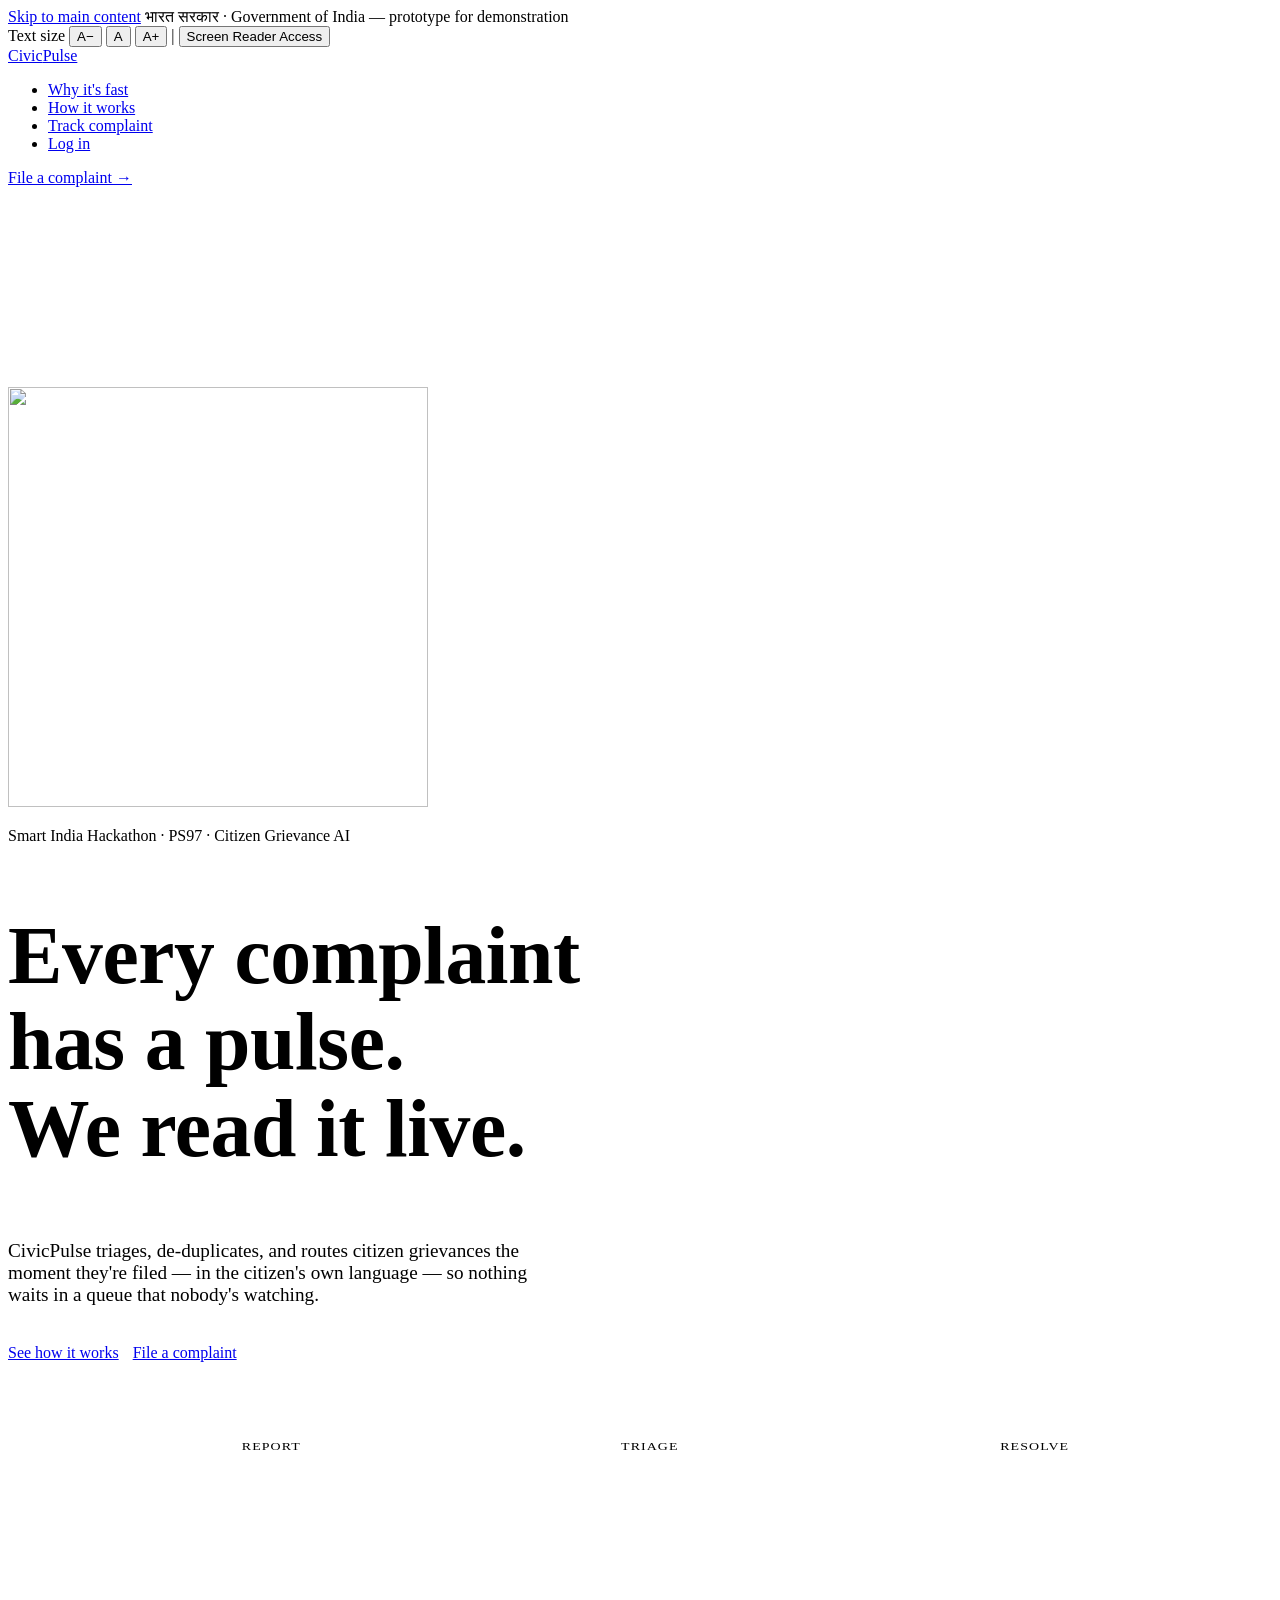
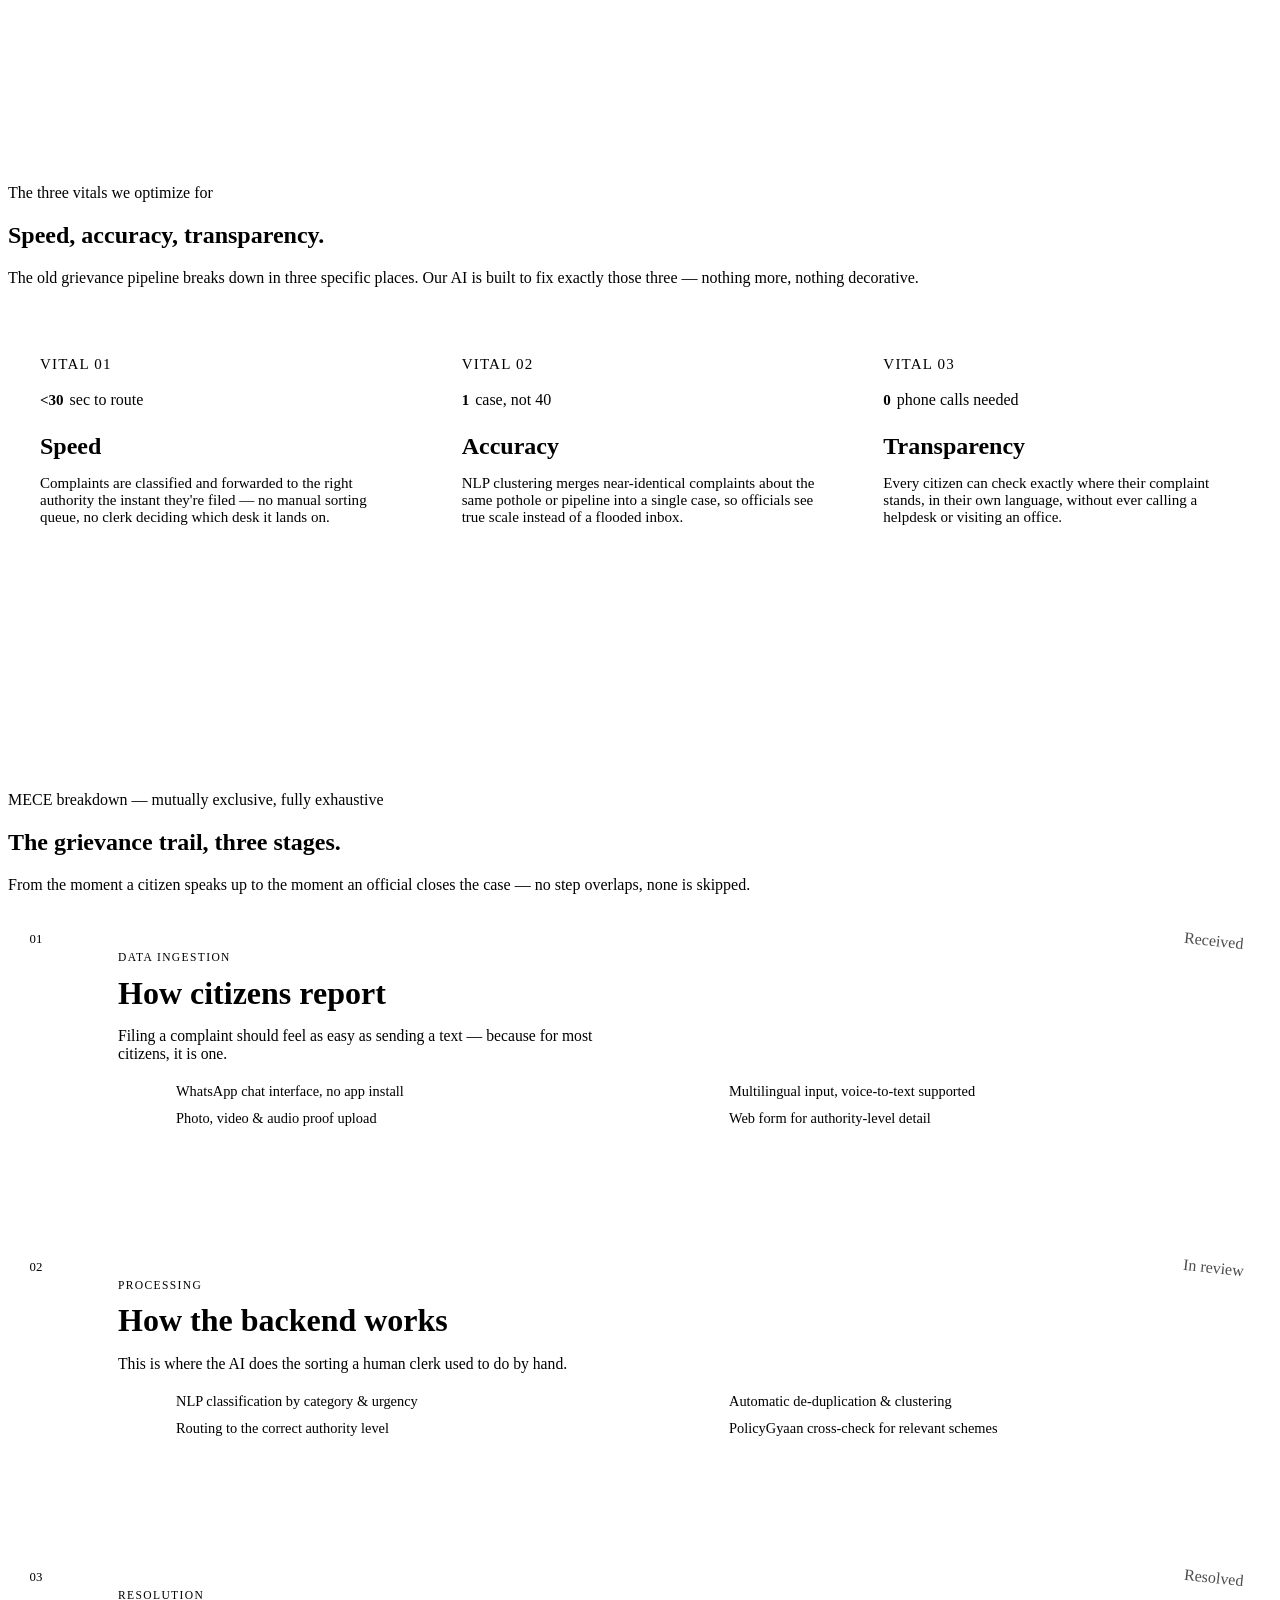
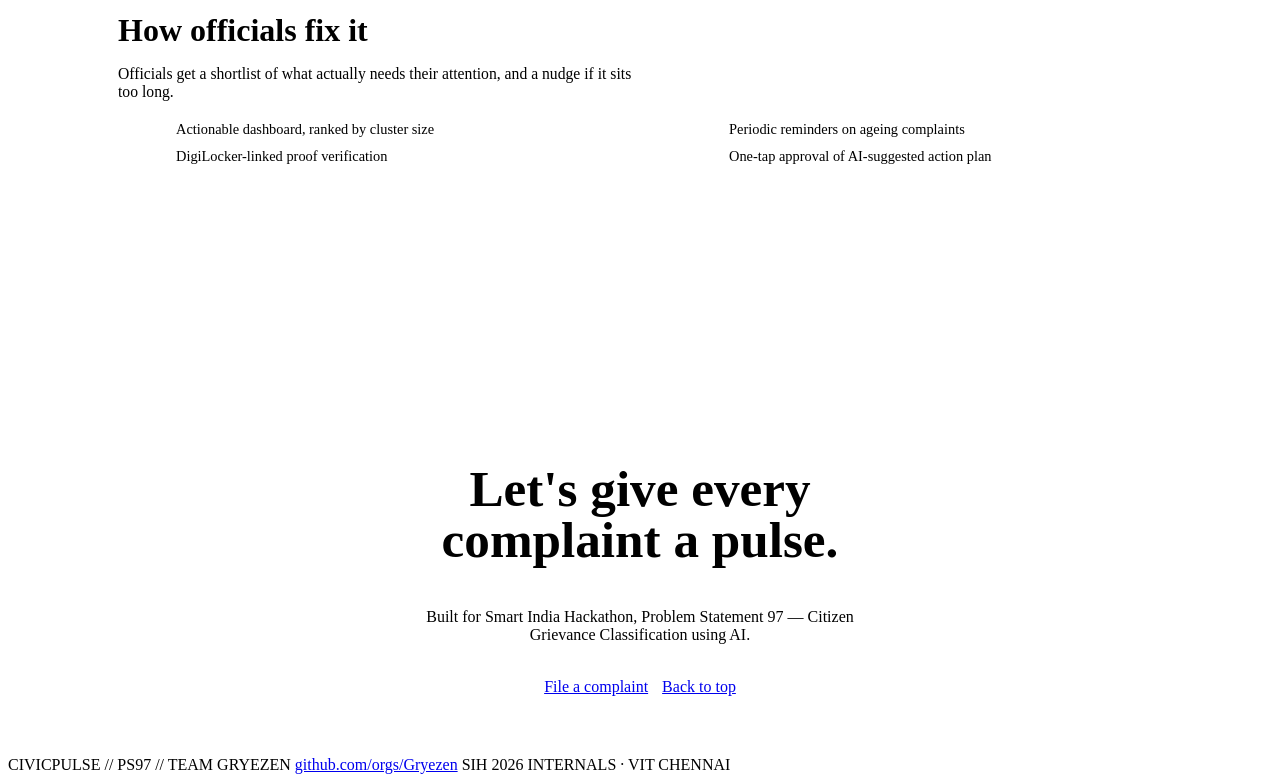
==== Frontend/civicpulse/templates/index.html @ 442a9921 "first version" ====
<!DOCTYPE html>
<html lang="en">
<head>
<meta charset="UTF-8">
<meta name="viewport" content="width=device-width, initial-scale=1.0">
<title>CivicPulse — Every Complaint Has a Pulse</title>
<link rel="icon" href="img/favicon.ico" sizes="any">
<link rel="icon" type="image/png" sizes="32x32" href="img/favicon-32x32.png">
<link rel="icon" type="image/png" sizes="16x16" href="img/favicon-16x16.png">
<link rel="apple-touch-icon" href="img/apple-touch-icon.png">
<link rel="stylesheet" href="style.css">
<style>
  .hero{position:relative; padding:200px 0 96px; overflow:hidden;}
  .hero-grid{
    position:absolute; inset:0;
    background-image:linear-gradient(var(--hairline) 1px, transparent 1px), linear-gradient(90deg, var(--hairline) 1px, transparent 1px);
    background-size:64px 64px;
    opacity:0.18;
    mask-image:radial-gradient(ellipse 70% 55% at 50% 20%, black 10%, transparent 75%);
  }
  .hero-content{position:relative; z-index:2; max-width:820px;}
  .hero .eyebrow{margin-bottom:22px;}
  h1.headline{
    font-family:var(--display); font-weight:800;
    font-size:clamp(2.6rem, 6.4vw, 5.1rem);
    line-height:1.06; letter-spacing:-0.005em; text-transform:none;
  }
  h1.headline .accent{color:var(--marigold);}
  .subhead{font-size:clamp(1.02rem, 1.6vw, 1.2rem); color:var(--text-mid); max-width:560px; margin-top:26px;}
  .hero-ctas{display:flex; gap:14px; margin-top:38px; flex-wrap:wrap;}

  .pulse-wrap{position:relative; margin-top:70px; height:140px; z-index:2;}
  .pulse-wrap svg{width:100%; height:100%; display:block;}
  .pulse-path{
    fill:none; stroke:var(--marigold); stroke-width:2.5; stroke-linecap:round; stroke-linejoin:round;
  }
  .pulse-baseline{stroke:var(--hairline); stroke-width:1;}
  .pulse-label{font-family:var(--mono); font-size:11px; fill:var(--text-low); letter-spacing:0.08em;}

  .pillars{padding:100px 0; border-top:1px solid var(--hairline);}
  .pillar-grid{
    display:grid; grid-template-columns:repeat(3, 1fr); gap:1px;
    background:var(--hairline); border:1px solid var(--hairline); border-radius:2px; overflow:hidden;
  }
  @media (max-width: 860px){ .pillar-grid{grid-template-columns:1fr;} }
  .pillar-card{background:var(--surface); padding:38px 32px 34px; transition:background 0.25s ease;}
  .pillar-card:hover{background:var(--surface-2);}
  .pillar-num{font-family:var(--mono); font-size:0.78rem; color:var(--text-low); letter-spacing:0.08em;}
  .pillar-readout{font-family:var(--mono); font-size:2.6rem; font-weight:600; margin:18px 0 6px; display:flex; align-items:baseline; gap:6px;}
  .pillar-readout .unit{font-size:1rem; color:var(--text-low); font-weight:400;}
  .pillar-card.speed .pillar-readout{color:var(--marigold);}
  .pillar-card.accuracy .pillar-readout{color:var(--jade);}
  .pillar-card.transparency .pillar-readout{color:var(--blue);}
  .pillar-title{font-family:var(--display); font-weight:700; font-size:1.5rem; text-transform:none; margin-bottom:10px;}
  .pillar-card p{color:var(--text-mid); font-size:0.94rem;}

  .how{padding:100px 0 120px; border-top:1px solid var(--hairline); position:relative;}
  .trail{position:relative;}
  .trail-line{position:absolute; left:27px; top:14px; bottom:14px; width:2px; background:linear-gradient(var(--marigold), var(--jade) 50%, var(--blue)); opacity:0.35;}
  @media (max-width: 700px){ .trail-line{left:19px;} }
  .stage{position:relative; padding-left:78px; margin-bottom:64px;}
  @media (max-width: 700px){ .stage{padding-left:58px;} }
  .stage:last-child{margin-bottom:0;}
  .stage-node{
    position:absolute; left:0; top:2px; width:56px; height:56px; border-radius:50%;
    background:var(--surface); border:2px solid var(--hairline); display:flex; align-items:center; justify-content:center;
    font-family:var(--mono); font-size:0.8rem; color:var(--text-mid);
  }
  @media (max-width: 700px){ .stage-node{width:40px; height:40px; font-size:0.68rem;} }
  .stage.ingestion .stage-node{border-color:var(--marigold); color:var(--marigold);}
  .stage.processing .stage-node{border-color:var(--jade); color:var(--jade);}
  .stage.resolution .stage-node{border-color:var(--blue); color:var(--blue);}
  .stage-card{background:var(--surface); border:1px solid var(--hairline); border-radius:2px; padding:30px 32px; position:relative; overflow:hidden;}
  .stage-stamp{position:absolute; top:22px; right:28px; transform:rotate(6deg); opacity:0.7;}
  @media (max-width: 560px){ .stage-stamp{display:none;} }
  .stage.ingestion .stage-stamp{color:var(--marigold);}
  .stage.processing .stage-stamp{color:var(--jade);}
  .stage.resolution .stage-stamp{color:var(--blue);}
  .stage-eyebrow{font-family:var(--mono); font-size:0.72rem; letter-spacing:0.12em; text-transform:uppercase; color:var(--text-low);}
  .stage-card h3{font-family:var(--display); font-weight:800; font-size:clamp(1.5rem, 2.6vw, 2rem); text-transform:none; margin:8px 0 14px;}
  .stage-card > p.desc{color:var(--text-mid); max-width:520px; margin-bottom:20px; font-size:0.98rem;}
  .feat-list{list-style:none; display:grid; grid-template-columns:1fr 1fr; gap:10px 24px;}
  @media (max-width: 620px){ .feat-list{grid-template-columns:1fr;} }
  .feat-list li{font-size:0.9rem; color:var(--text-hi); padding-left:18px; position:relative;}
  .feat-list li::before{content:""; position:absolute; left:0; top:7px; width:6px; height:6px; background:var(--text-low); transform:rotate(45deg);}
  .stage.ingestion .feat-list li::before{background:var(--marigold);}
  .stage.processing .feat-list li::before{background:var(--jade);}
  .stage.resolution .feat-list li::before{background:var(--blue);}

  .footer-cta{border-top:1px solid var(--hairline); padding:90px 0 60px; text-align:center;}
  .footer-cta h2{font-family:var(--display); font-weight:800; font-size:clamp(2rem, 5vw, 3.2rem); text-transform:none; line-height:1;}
  .footer-cta .accent{color:var(--marigold);}
  .footer-cta p{color:var(--text-mid); margin:18px auto 34px; max-width:480px;}
  .footer-ctas{display:flex; justify-content:center; gap:14px; flex-wrap:wrap;}
</style>
</head>
<body>
<div class="gov-topbar" role="region" aria-label="Accessibility options">
  <div class="wrap gov-topbar-inner">
    <a href="#top" class="skip-link">Skip to main content</a>
    <span class="gov-topbar-left">भारत सरकार · Government of India — prototype for demonstration</span>
    <div class="gov-topbar-right">
      <span>Text size</span>
      <button type="button" id="fontDec" class="font-ctrl" aria-label="Decrease text size">A−</button>
      <button type="button" id="fontReset" class="font-ctrl" aria-label="Reset text size">A</button>
      <button type="button" id="fontInc" class="font-ctrl" aria-label="Increase text size">A+</button>
      <span class="divider" aria-hidden="true">|</span>
      <button type="button" id="screenReaderBtn">Screen Reader Access</button>
    </div>
  </div>
</div>
<div class="tricolour-rule" aria-hidden="true"></div>

<header class="nav">
  <div class="nav-inner">
    <a href="#top" class="logo"><img src="img/emblem.png" alt="" aria-hidden="true" class="emblem-mark">Civic<span>Pulse</span></a>
    <ul class="nav-links">
      <li><a href="#pillars">Why it's fast</a></li>
      <li><a href="#how">How it works</a></li>
      <li><a href="track.html">Track complaint</a></li>
      <li><a href="login.html">Log in</a></li>
    </ul>
    <a class="nav-cta" href="login.html">File a complaint →</a>
  </div>
</header>

<main id="top">
  <section class="hero">
    <div class="hero-grid" aria-hidden="true"></div>
    <img src="img/chakra.svg" alt="" aria-hidden="true" class="chakra-watermark" style="top:-40px; right:-60px; width:420px; height:420px;">
    <div class="wrap hero-content">
      <p class="eyebrow">Smart India Hackathon · PS97 · Citizen Grievance AI</p>
      <h1 class="headline">Every complaint<br>has a <span class="accent">pulse.</span><br>We read it live.</h1>
      <div class="tri-underline" aria-hidden="true"><span></span><span></span><span></span></div>
      <p class="subhead">CivicPulse triages, de-duplicates, and routes citizen grievances the moment they're filed — in the citizen's own language — so nothing waits in a queue that nobody's watching.</p>
      <div class="hero-ctas">
        <a href="#how" class="btn btn-primary">See how it works</a>
        <a href="login.html" class="btn btn-ghost">File a complaint</a>
      </div>
    </div>

    <div class="wrap">
      <div class="pulse-wrap" aria-hidden="true">
        <svg viewBox="0 0 1000 140" preserveAspectRatio="none">
          <line x1="0" y1="70" x2="1000" y2="70" class="pulse-baseline"/>
          <path class="pulse-path" d="M0,70 L120,70 L150,70 L175,20 L200,120 L225,45 L250,70 L420,70 L450,70 L475,25 L500,115 L525,50 L550,70 L720,70 L750,70 L775,15 L800,125 L825,40 L850,70 L1000,70"/>
          <text x="185" y="18" class="pulse-label">REPORT</text>
          <text x="485" y="18" class="pulse-label">TRIAGE</text>
          <text x="785" y="18" class="pulse-label">RESOLVE</text>
        </svg>
      </div>
    </div>
  </section>

  <section class="pillars" id="pillars">
    <div class="wrap">
      <div class="section-head reveal">
        <p class="eyebrow">The three vitals we optimize for</p>
        <h2>Speed, accuracy, transparency.</h2>
        <p>The old grievance pipeline breaks down in three specific places. Our AI is built to fix exactly those three — nothing more, nothing decorative.</p>
      </div>
      <div class="pillar-grid reveal">
        <div class="pillar-card speed">
          <p class="pillar-num">VITAL 01</p>
          <p class="pillar-readout">&lt;30<span class="unit">sec to route</span></p>
          <h3 class="pillar-title">Speed</h3>
          <p>Complaints are classified and forwarded to the right authority the instant they're filed — no manual sorting queue, no clerk deciding which desk it lands on.</p>
        </div>
        <div class="pillar-card accuracy">
          <p class="pillar-num">VITAL 02</p>
          <p class="pillar-readout">1 <span class="unit">case, not 40</span></p>
          <h3 class="pillar-title">Accuracy</h3>
          <p>NLP clustering merges near-identical complaints about the same pothole or pipeline into a single case, so officials see true scale instead of a flooded inbox.</p>
        </div>
        <div class="pillar-card transparency">
          <p class="pillar-num">VITAL 03</p>
          <p class="pillar-readout">0 <span class="unit">phone calls needed</span></p>
          <h3 class="pillar-title">Transparency</h3>
          <p>Every citizen can check exactly where their complaint stands, in their own language, without ever calling a helpdesk or visiting an office.</p>
        </div>
      </div>
    </div>
  </section>

  <section class="how" id="how">
    <div class="wrap">
      <div class="section-head reveal">
        <p class="eyebrow">MECE breakdown — mutually exclusive, fully exhaustive</p>
        <h2>The grievance trail, three stages.</h2>
        <p>From the moment a citizen speaks up to the moment an official closes the case — no step overlaps, none is skipped.</p>
      </div>
      <div class="trail">
        <div class="trail-line" aria-hidden="true"></div>
        <div class="stage ingestion reveal">
          <div class="stage-node">01</div>
          <div class="stage-card">
            <span class="stage-stamp stamp stamp-received">Received</span>
            <p class="stage-eyebrow">Data ingestion</p>
            <h3>How citizens report</h3>
            <p class="desc">Filing a complaint should feel as easy as sending a text — because for most citizens, it is one.</p>
            <ul class="feat-list">
              <li>WhatsApp chat interface, no app install</li>
              <li>Multilingual input, voice-to-text supported</li>
              <li>Photo, video &amp; audio proof upload</li>
              <li>Web form for authority-level detail</li>
            </ul>
          </div>
        </div>
        <div class="stage processing reveal">
          <div class="stage-node">02</div>
          <div class="stage-card">
            <span class="stage-stamp stamp stamp-processing">In review</span>
            <p class="stage-eyebrow">Processing</p>
            <h3>How the backend works</h3>
            <p class="desc">This is where the AI does the sorting a human clerk used to do by hand.</p>
            <ul class="feat-list">
              <li>NLP classification by category &amp; urgency</li>
              <li>Automatic de-duplication &amp; clustering</li>
              <li>Routing to the correct authority level</li>
              <li>PolicyGyaan cross-check for relevant schemes</li>
            </ul>
          </div>
        </div>
        <div class="stage resolution reveal">
          <div class="stage-node">03</div>
          <div class="stage-card">
            <span class="stage-stamp stamp stamp-resolved">Resolved</span>
            <p class="stage-eyebrow">Resolution</p>
            <h3>How officials fix it</h3>
            <p class="desc">Officials get a shortlist of what actually needs their attention, and a nudge if it sits too long.</p>
            <ul class="feat-list">
              <li>Actionable dashboard, ranked by cluster size</li>
              <li>Periodic reminders on ageing complaints</li>
              <li>DigiLocker-linked proof verification</li>
              <li>One-tap approval of AI-suggested action plan</li>
            </ul>
          </div>
        </div>
      </div>
    </div>
  </section>

  <section class="footer-cta reveal">
    <div class="wrap">
      <h2>Let's give every<br><span class="accent">complaint a pulse.</span></h2>
      <p>Built for Smart India Hackathon, Problem Statement 97 — Citizen Grievance Classification using AI.</p>
      <div class="footer-ctas">
        <a href="login.html" class="btn btn-primary">File a complaint</a>
        <a href="#top" class="btn btn-ghost">Back to top</a>
      </div>
    </div>
  </section>
</main>

<footer class="meta">
  <div class="wrap meta-inner">
    <span class="meta-brand"><img src="img/chakra.svg" alt="" aria-hidden="true" class="chakra-mark">CIVICPULSE // PS97 // TEAM GRYEZEN</span>
    <a href="https://github.com/orgs/Gryezen/repositories" target="_blank" rel="noopener">github.com/orgs/Gryezen</a>
    <span>SIH 2026 INTERNALS · VIT CHENNAI</span>
  </div>
</footer>

<script src="main.js"></script>
</body>
</html>
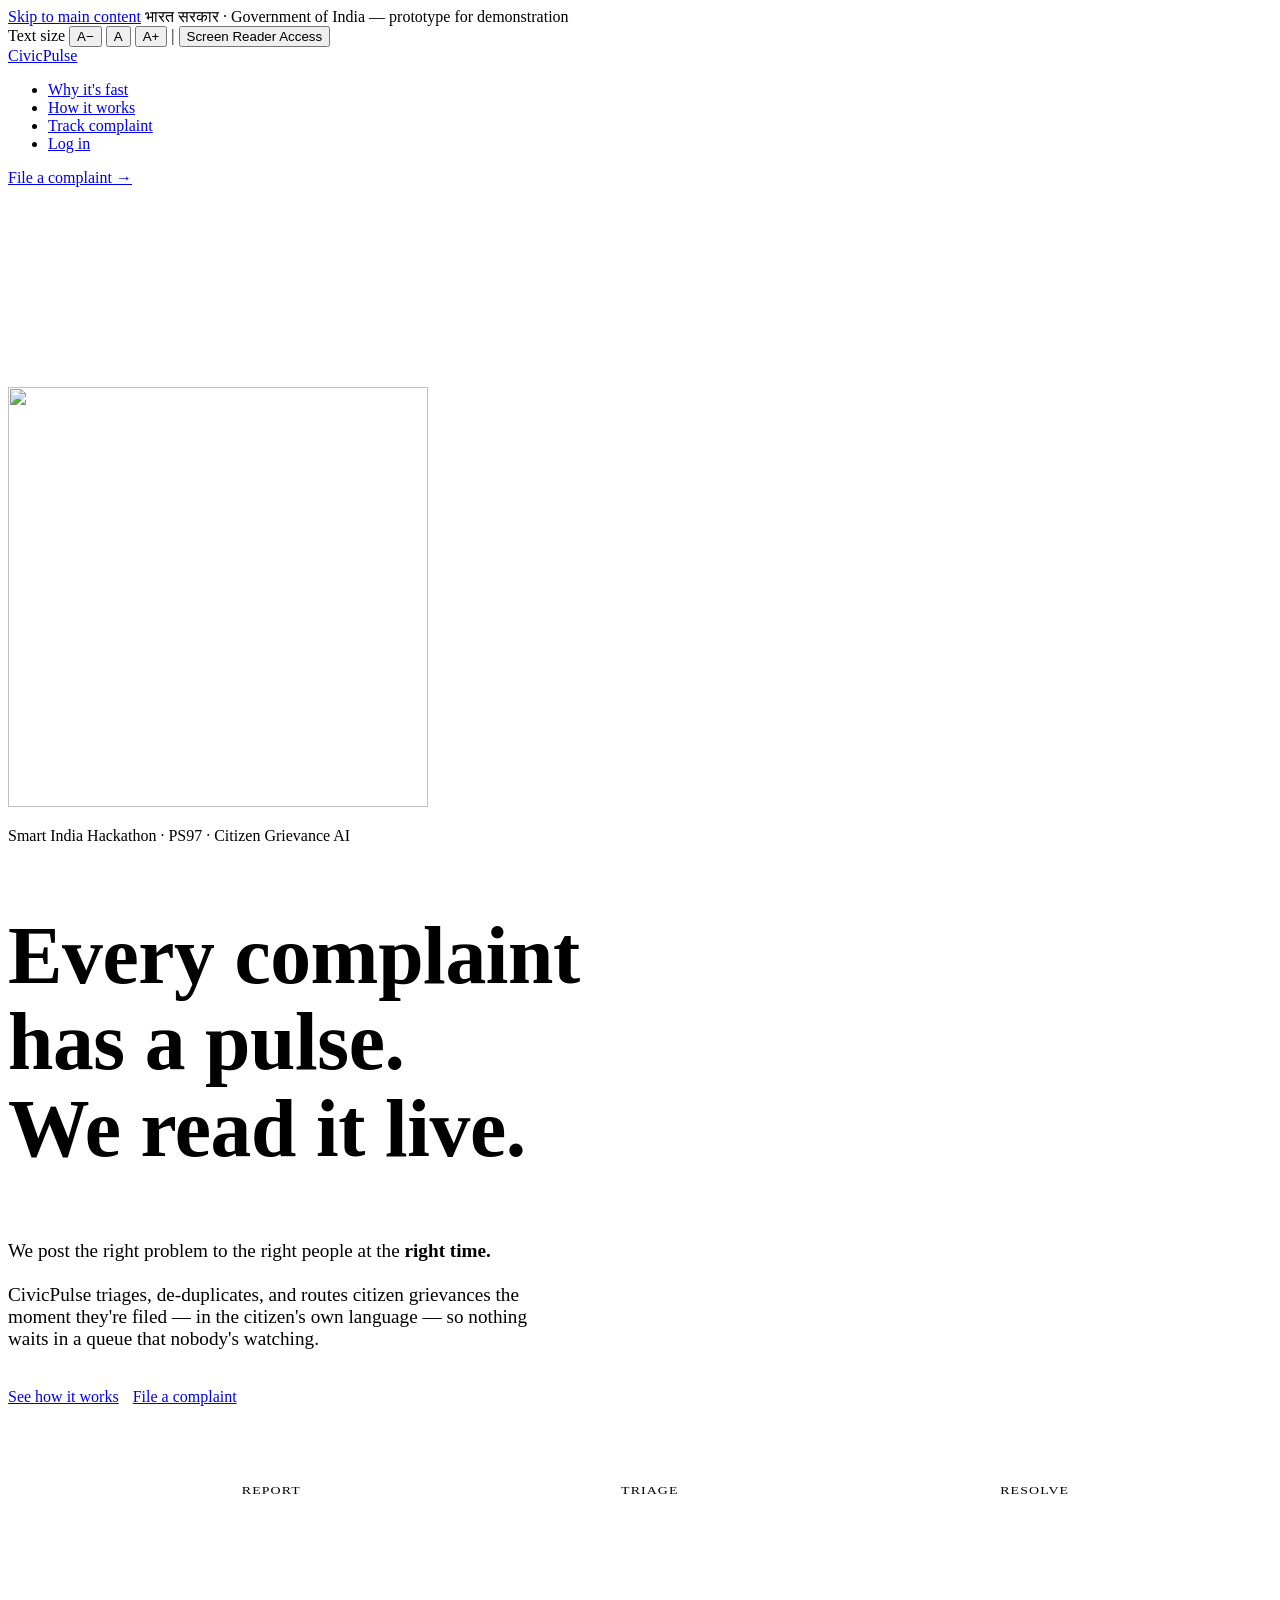
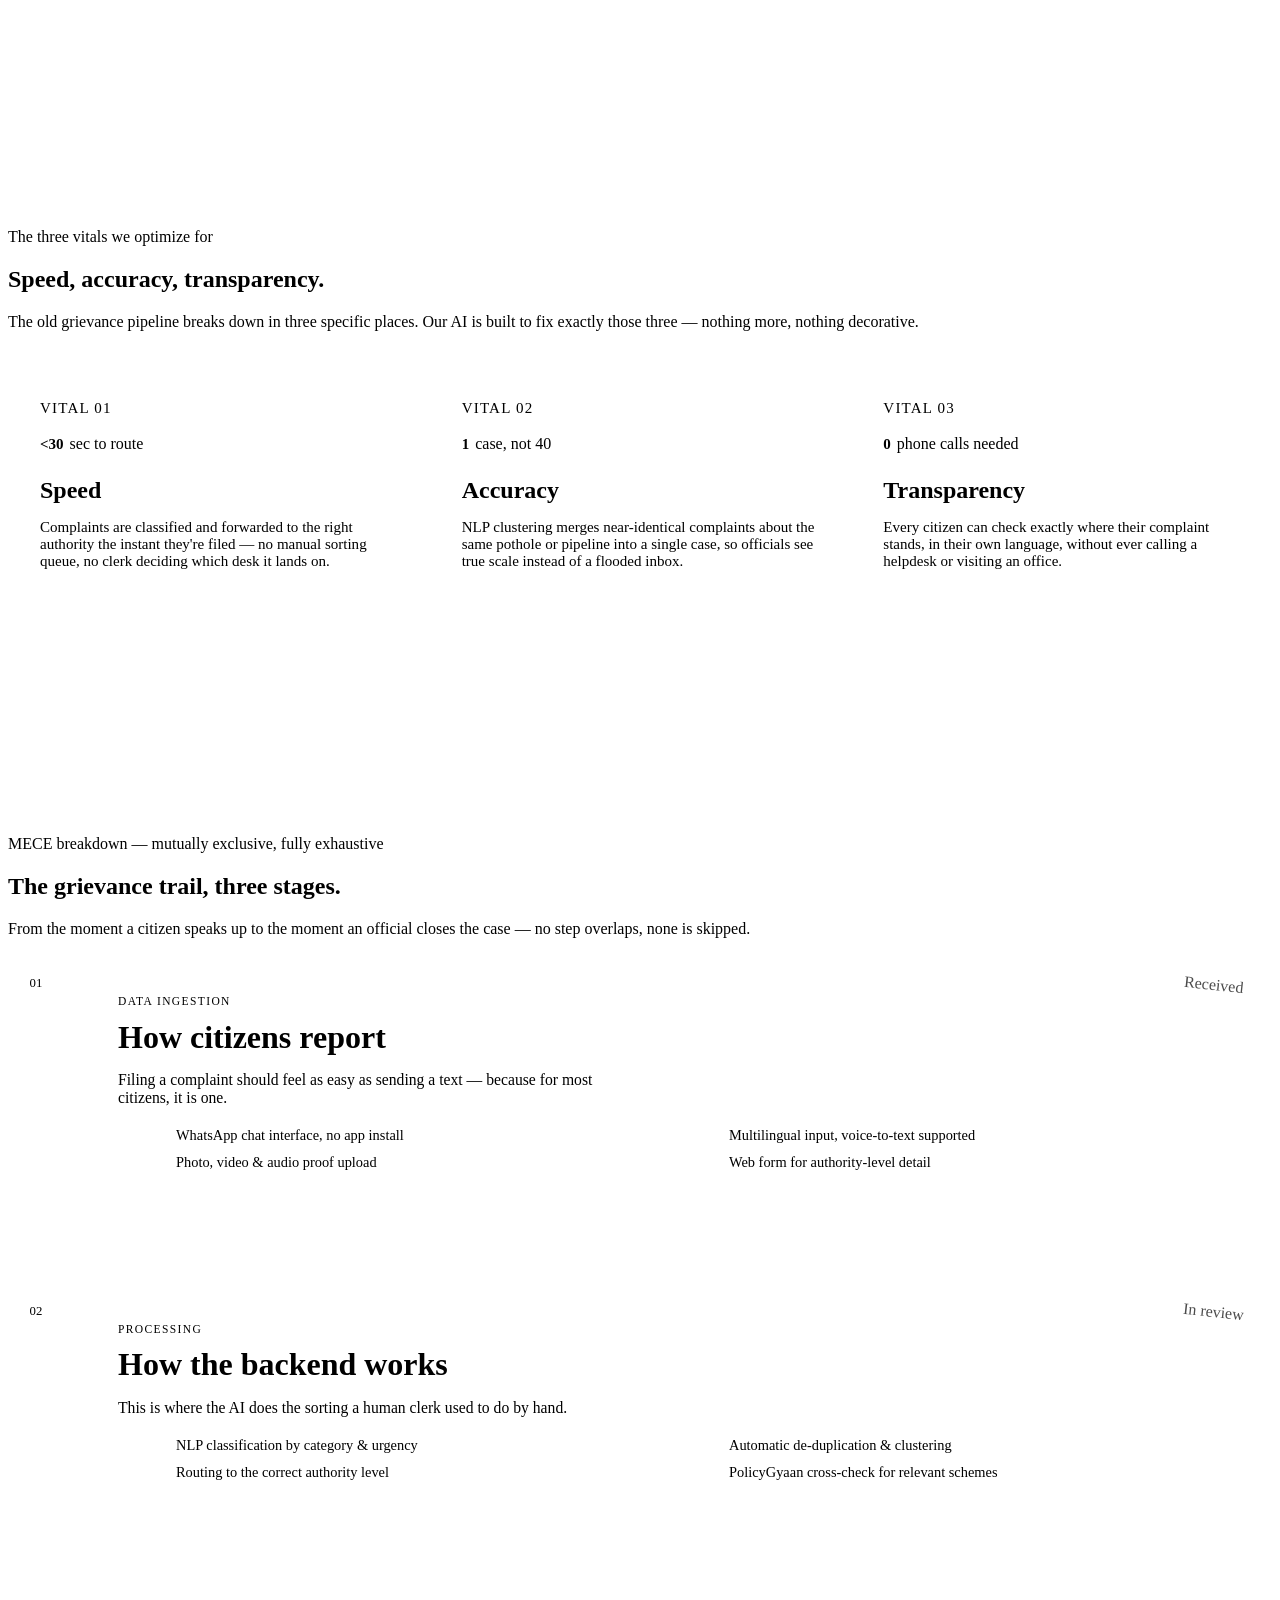
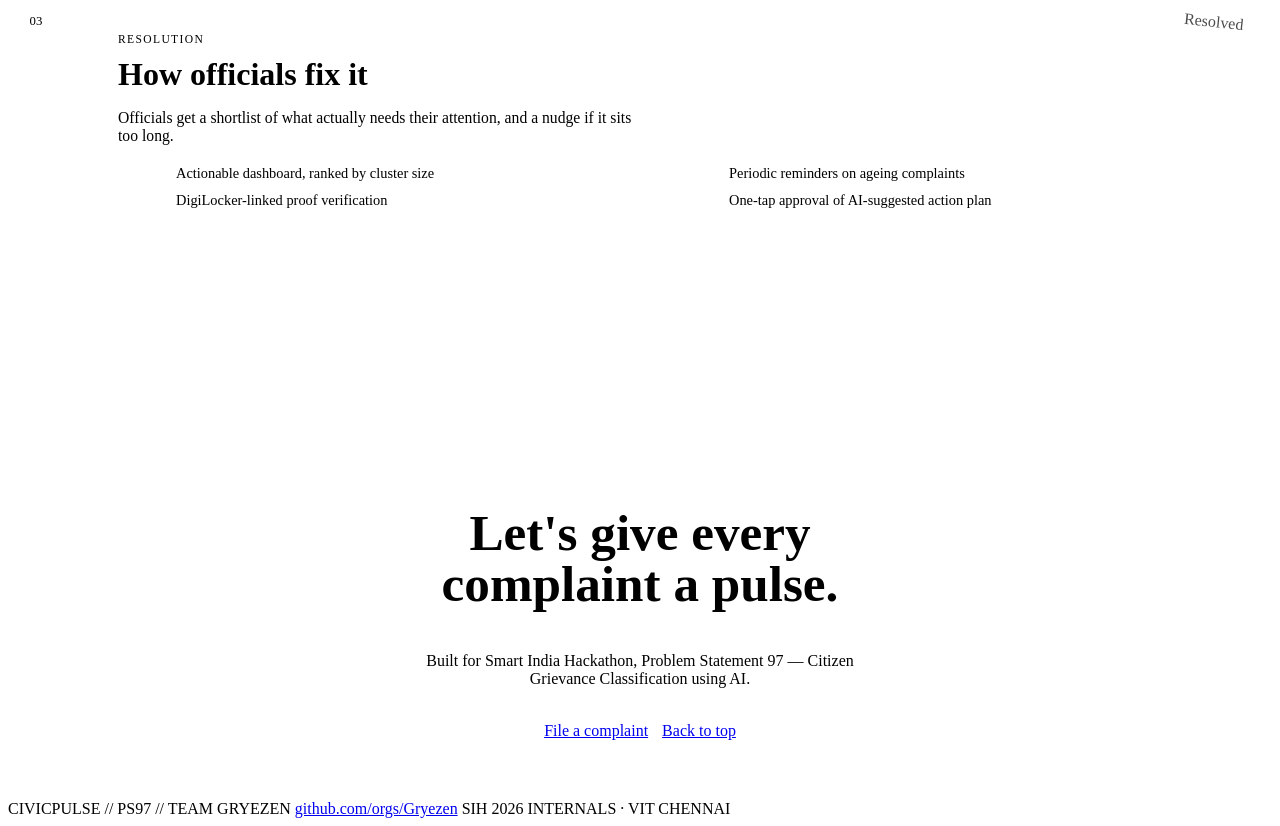
==== commit e310f4f6: ""Added a new feature to the index.html template in the civicpulse frontend."" ====
--- a/Frontend/civicpulse/templates/index.html
+++ b/Frontend/civicpulse/templates/index.html
@@ -132,7 +132,7 @@
       <p class="eyebrow">Smart India Hackathon · PS97 · Citizen Grievance AI</p>
       <h1 class="headline">Every complaint<br>has a <span class="accent">pulse.</span><br>We read it live.</h1>
       <div class="tri-underline" aria-hidden="true"><span></span><span></span><span></span></div>
-      <p class="subhead">CivicPulse triages, de-duplicates, and routes citizen grievances the moment they're filed — in the citizen's own language — so nothing waits in a queue that nobody's watching.</p>
+      <p class="subhead">We post the right problem to the right people at the <strong>right time.</strong><br><br>CivicPulse triages, de-duplicates, and routes citizen grievances the moment they're filed — in the citizen's own language — so nothing waits in a queue that nobody's watching.</p>
       <div class="hero-ctas">
         <a href="#how" class="btn btn-primary">See how it works</a>
         <a href="login.html" class="btn btn-ghost">File a complaint</a>
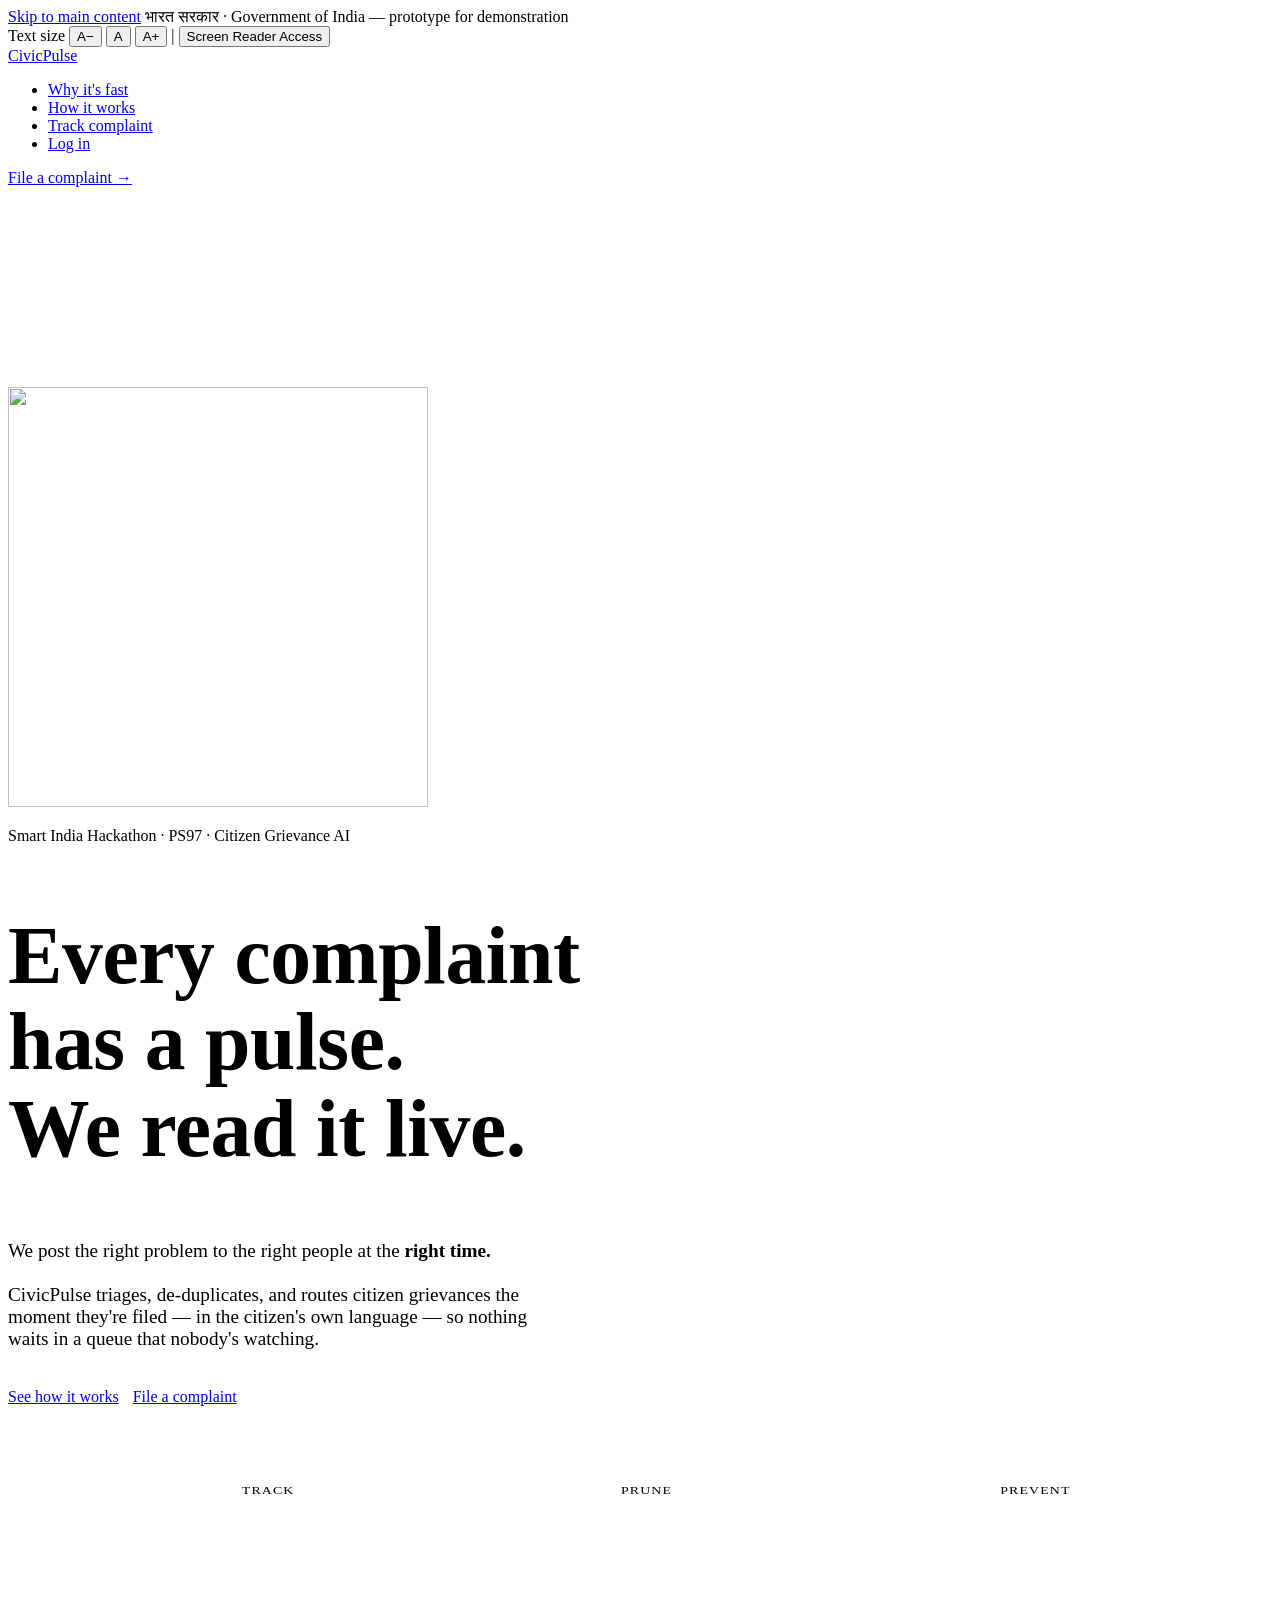
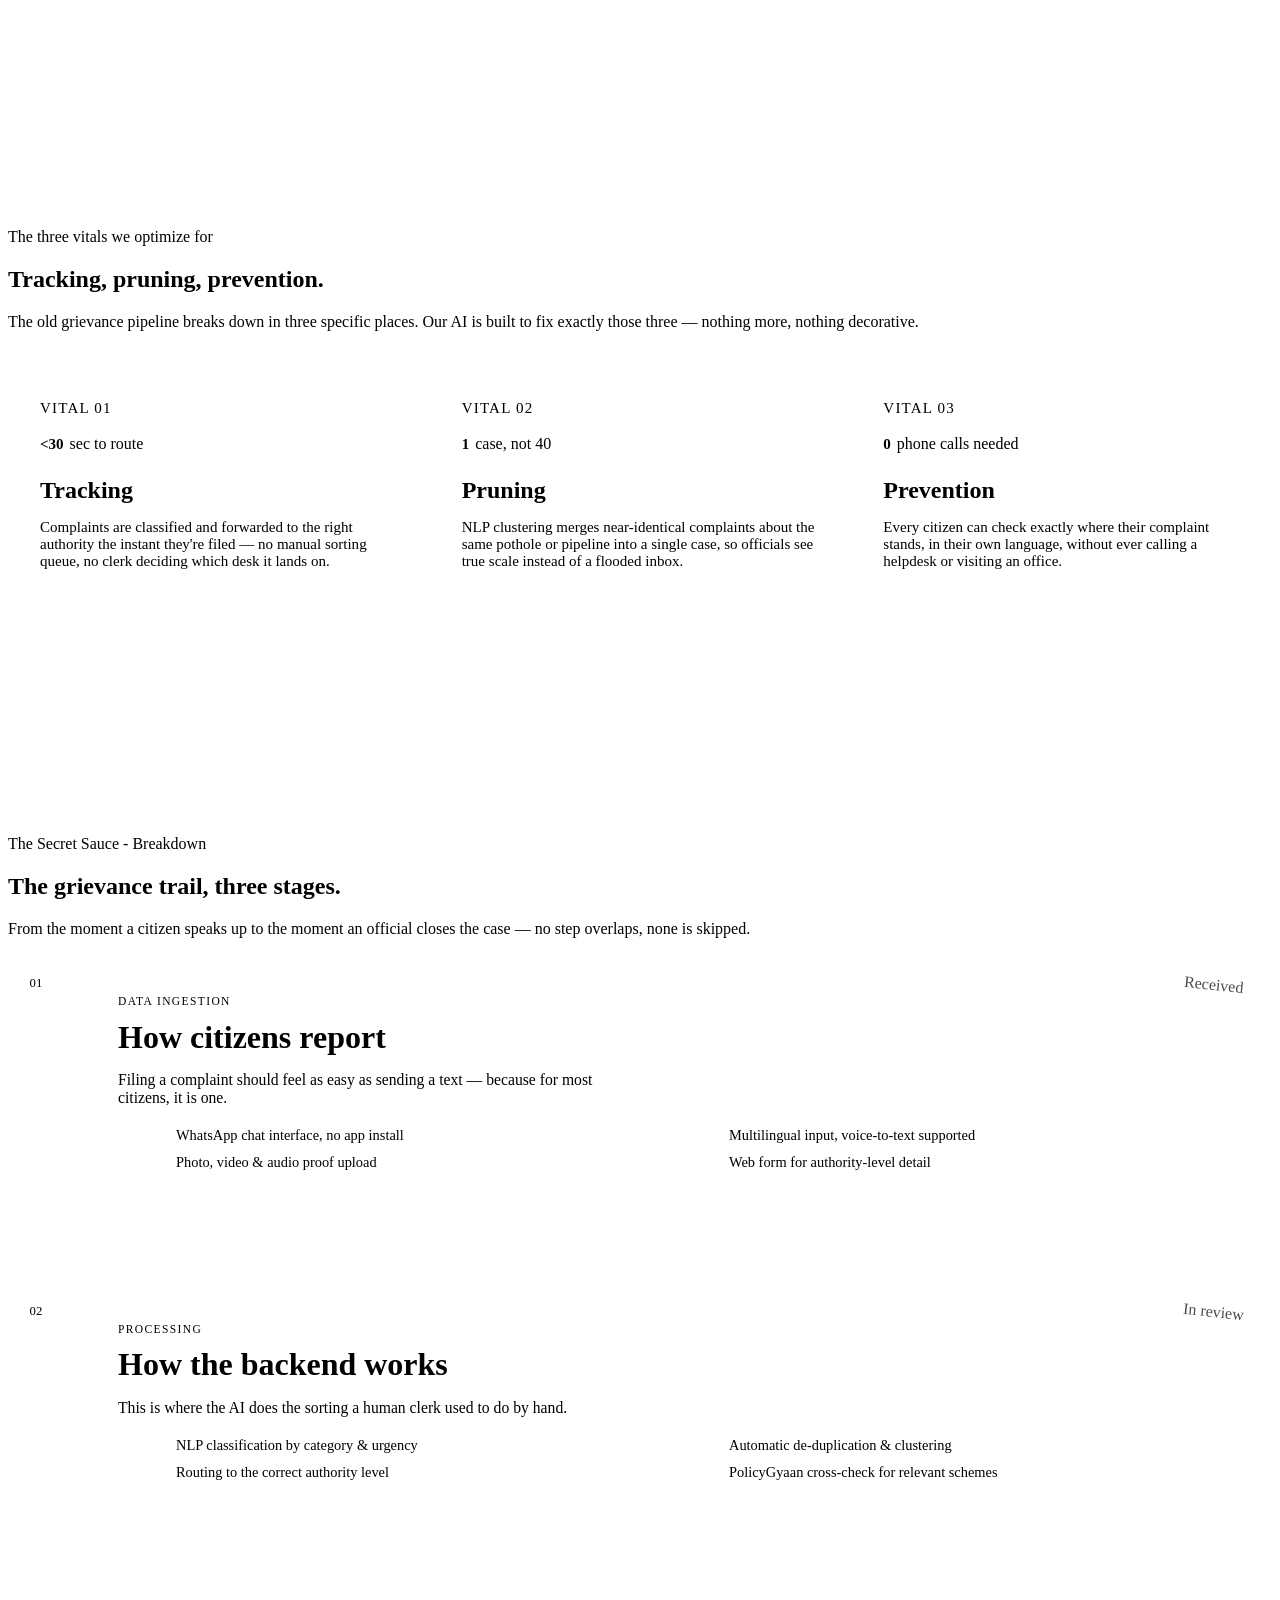
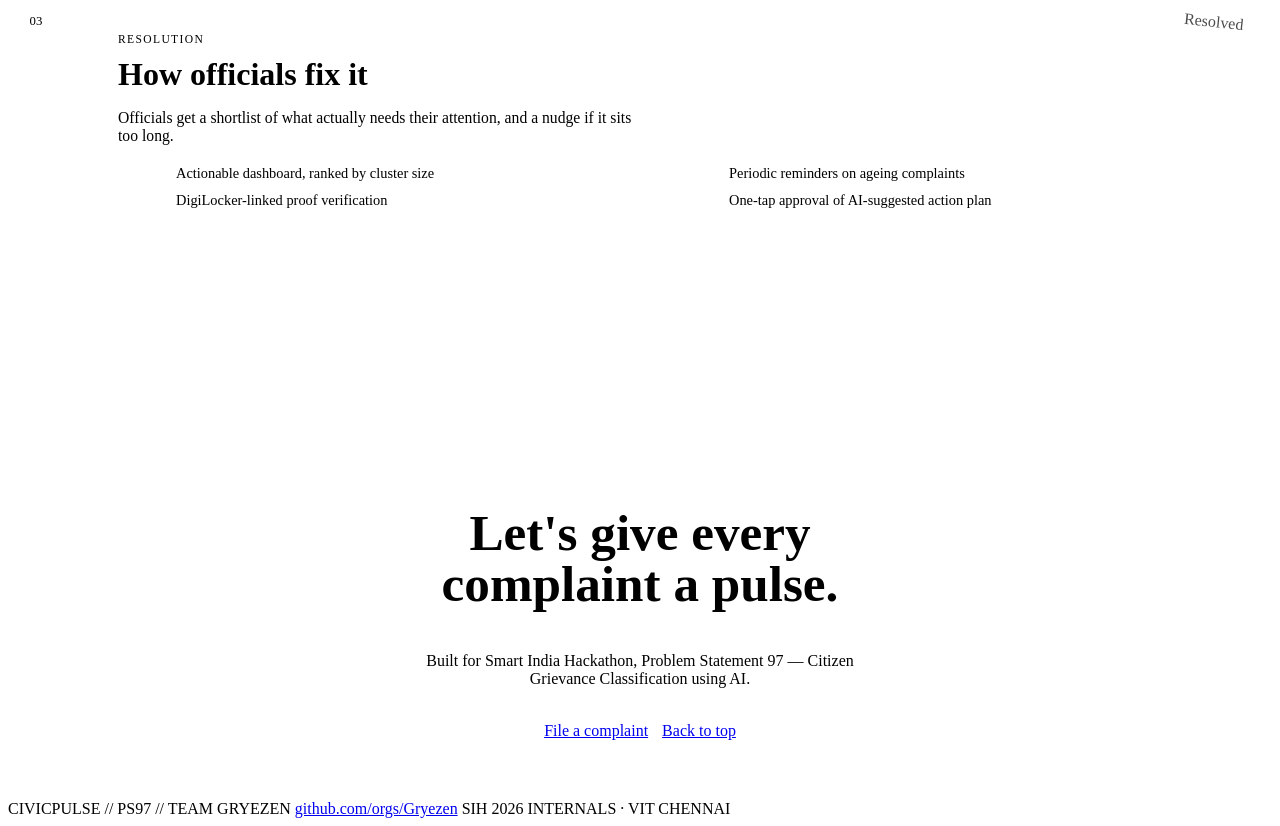
==== commit 2bbf4a69: "manual edits" ====
--- a/Frontend/civicpulse/templates/index.html
+++ b/Frontend/civicpulse/templates/index.html
@@ -144,9 +144,9 @@
         <svg viewBox="0 0 1000 140" preserveAspectRatio="none">
           <line x1="0" y1="70" x2="1000" y2="70" class="pulse-baseline"/>
           <path class="pulse-path" d="M0,70 L120,70 L150,70 L175,20 L200,120 L225,45 L250,70 L420,70 L450,70 L475,25 L500,115 L525,50 L550,70 L720,70 L750,70 L775,15 L800,125 L825,40 L850,70 L1000,70"/>
-          <text x="185" y="18" class="pulse-label">REPORT</text>
-          <text x="485" y="18" class="pulse-label">TRIAGE</text>
-          <text x="785" y="18" class="pulse-label">RESOLVE</text>
+          <text x="185" y="18" class="pulse-label">TRACK</text>
+          <text x="485" y="18" class="pulse-label">PRUNE</text>
+          <text x="785" y="18" class="pulse-label">PREVENT</text>
         </svg>
       </div>
     </div>
@@ -156,26 +156,26 @@
     <div class="wrap">
       <div class="section-head reveal">
         <p class="eyebrow">The three vitals we optimize for</p>
-        <h2>Speed, accuracy, transparency.</h2>
+        <h2>Tracking, pruning, prevention.</h2>
         <p>The old grievance pipeline breaks down in three specific places. Our AI is built to fix exactly those three — nothing more, nothing decorative.</p>
       </div>
       <div class="pillar-grid reveal">
         <div class="pillar-card speed">
           <p class="pillar-num">VITAL 01</p>
           <p class="pillar-readout">&lt;30<span class="unit">sec to route</span></p>
-          <h3 class="pillar-title">Speed</h3>
+          <h3 class="pillar-title">Tracking</h3>
           <p>Complaints are classified and forwarded to the right authority the instant they're filed — no manual sorting queue, no clerk deciding which desk it lands on.</p>
         </div>
         <div class="pillar-card accuracy">
           <p class="pillar-num">VITAL 02</p>
           <p class="pillar-readout">1 <span class="unit">case, not 40</span></p>
-          <h3 class="pillar-title">Accuracy</h3>
+          <h3 class="pillar-title">Pruning</h3>
           <p>NLP clustering merges near-identical complaints about the same pothole or pipeline into a single case, so officials see true scale instead of a flooded inbox.</p>
         </div>
         <div class="pillar-card transparency">
           <p class="pillar-num">VITAL 03</p>
           <p class="pillar-readout">0 <span class="unit">phone calls needed</span></p>
-          <h3 class="pillar-title">Transparency</h3>
+          <h3 class="pillar-title">Prevention</h3>
           <p>Every citizen can check exactly where their complaint stands, in their own language, without ever calling a helpdesk or visiting an office.</p>
         </div>
       </div>
@@ -185,7 +185,7 @@
   <section class="how" id="how">
     <div class="wrap">
       <div class="section-head reveal">
-        <p class="eyebrow">MECE breakdown — mutually exclusive, fully exhaustive</p>
+        <p class="eyebrow">The Secret Sauce - Breakdown</p>
         <h2>The grievance trail, three stages.</h2>
         <p>From the moment a citizen speaks up to the moment an official closes the case — no step overlaps, none is skipped.</p>
       </div>
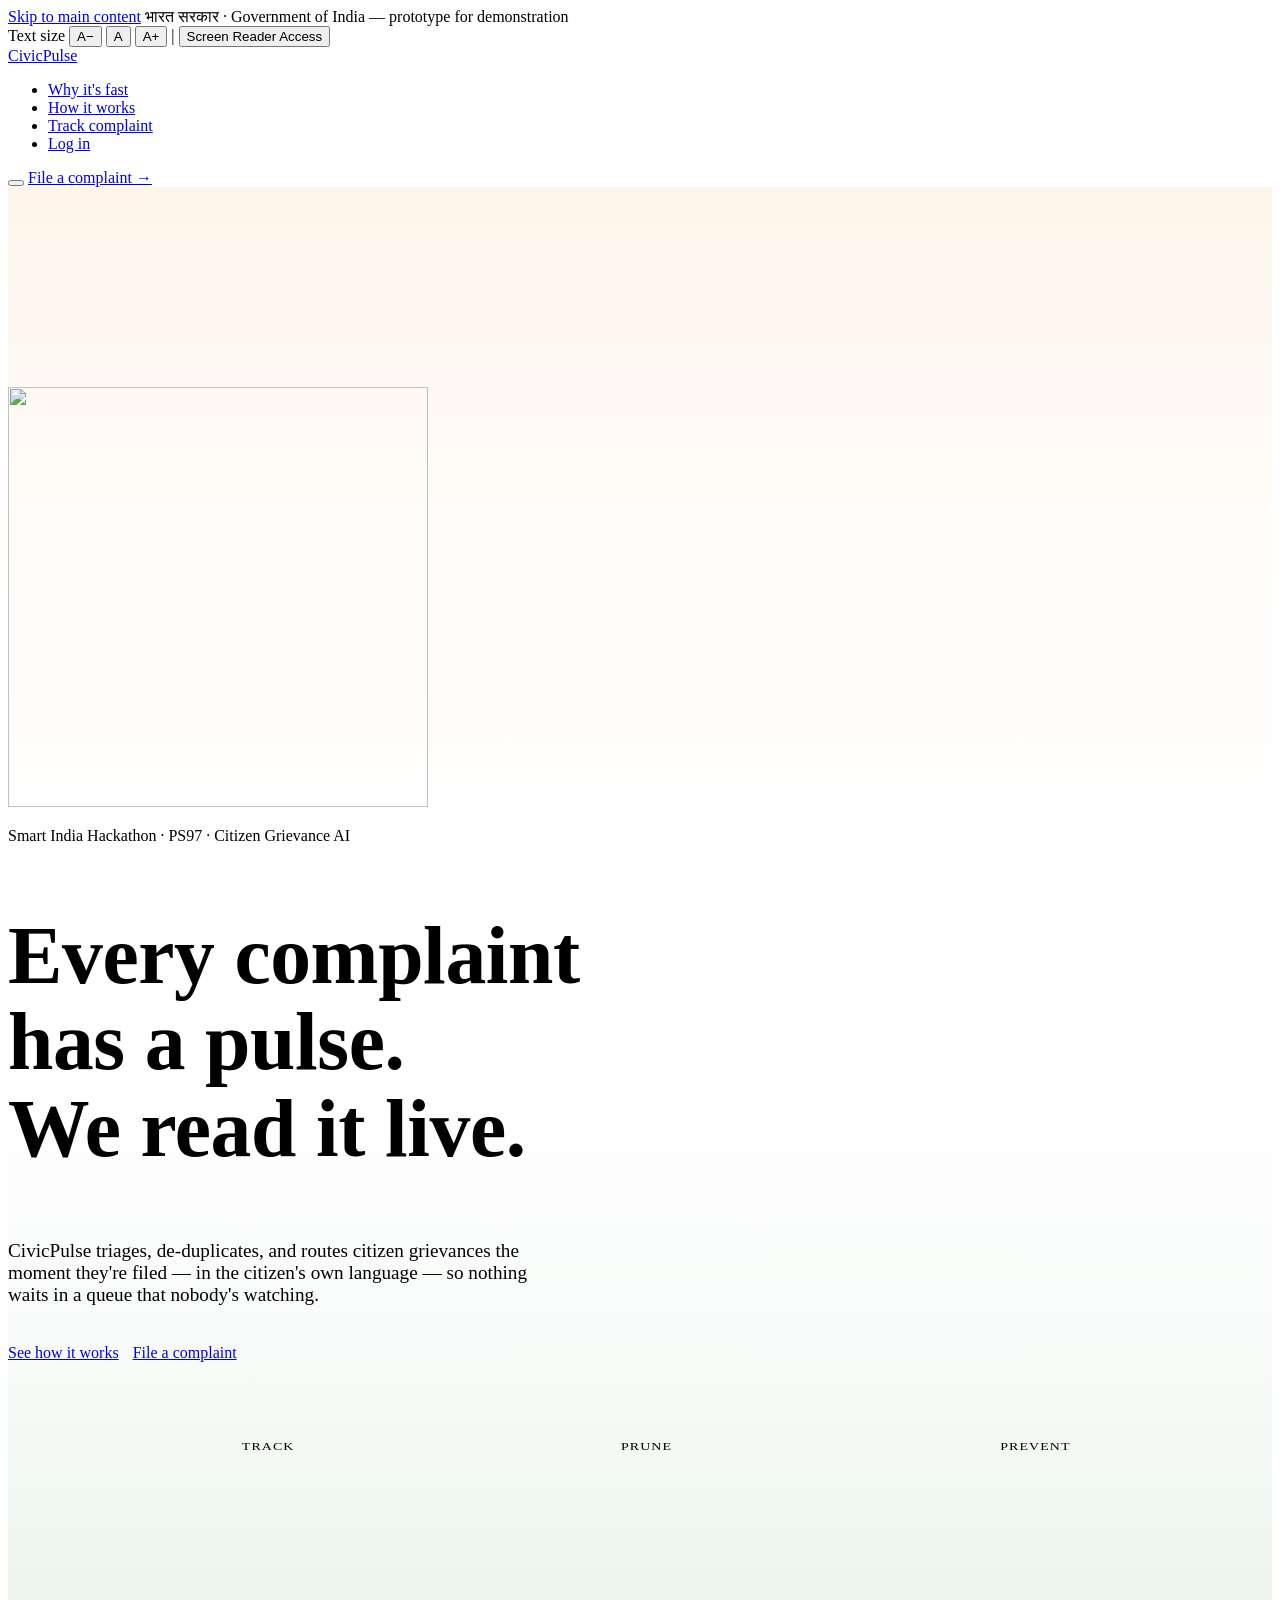
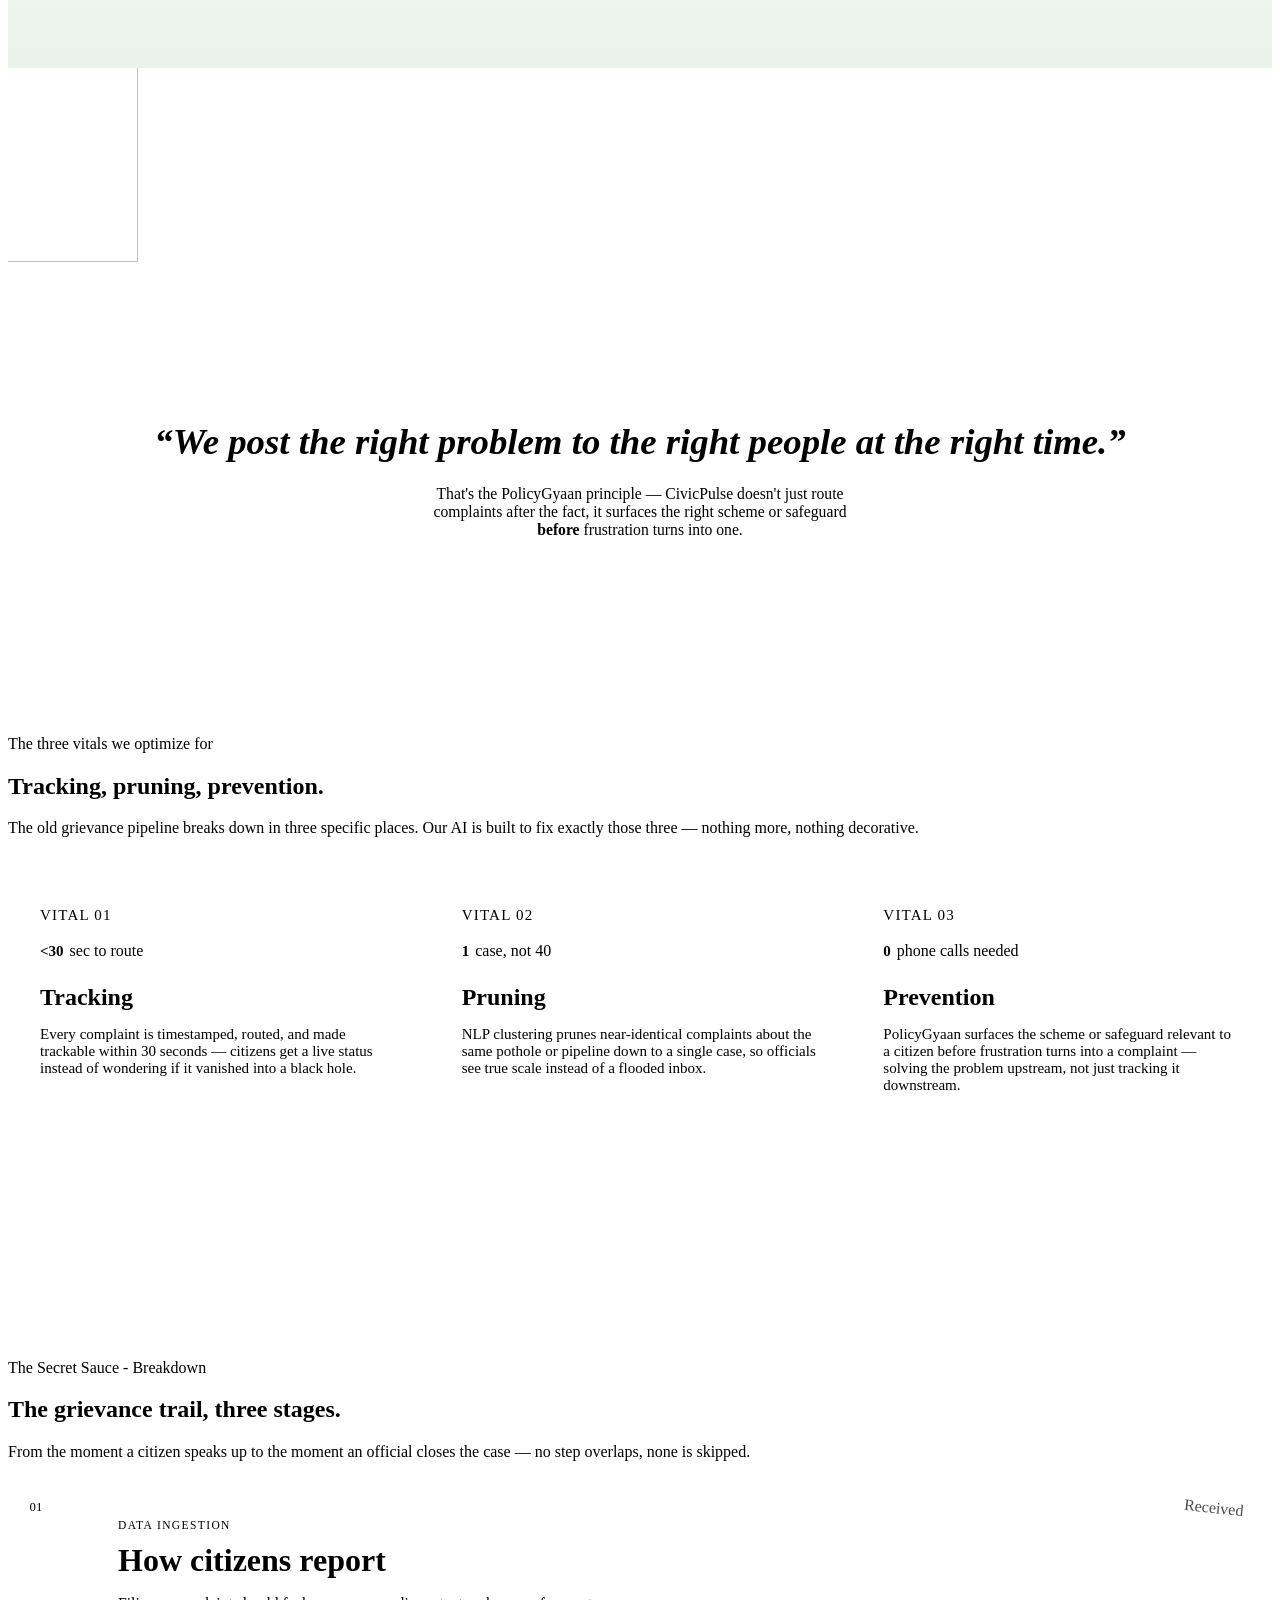
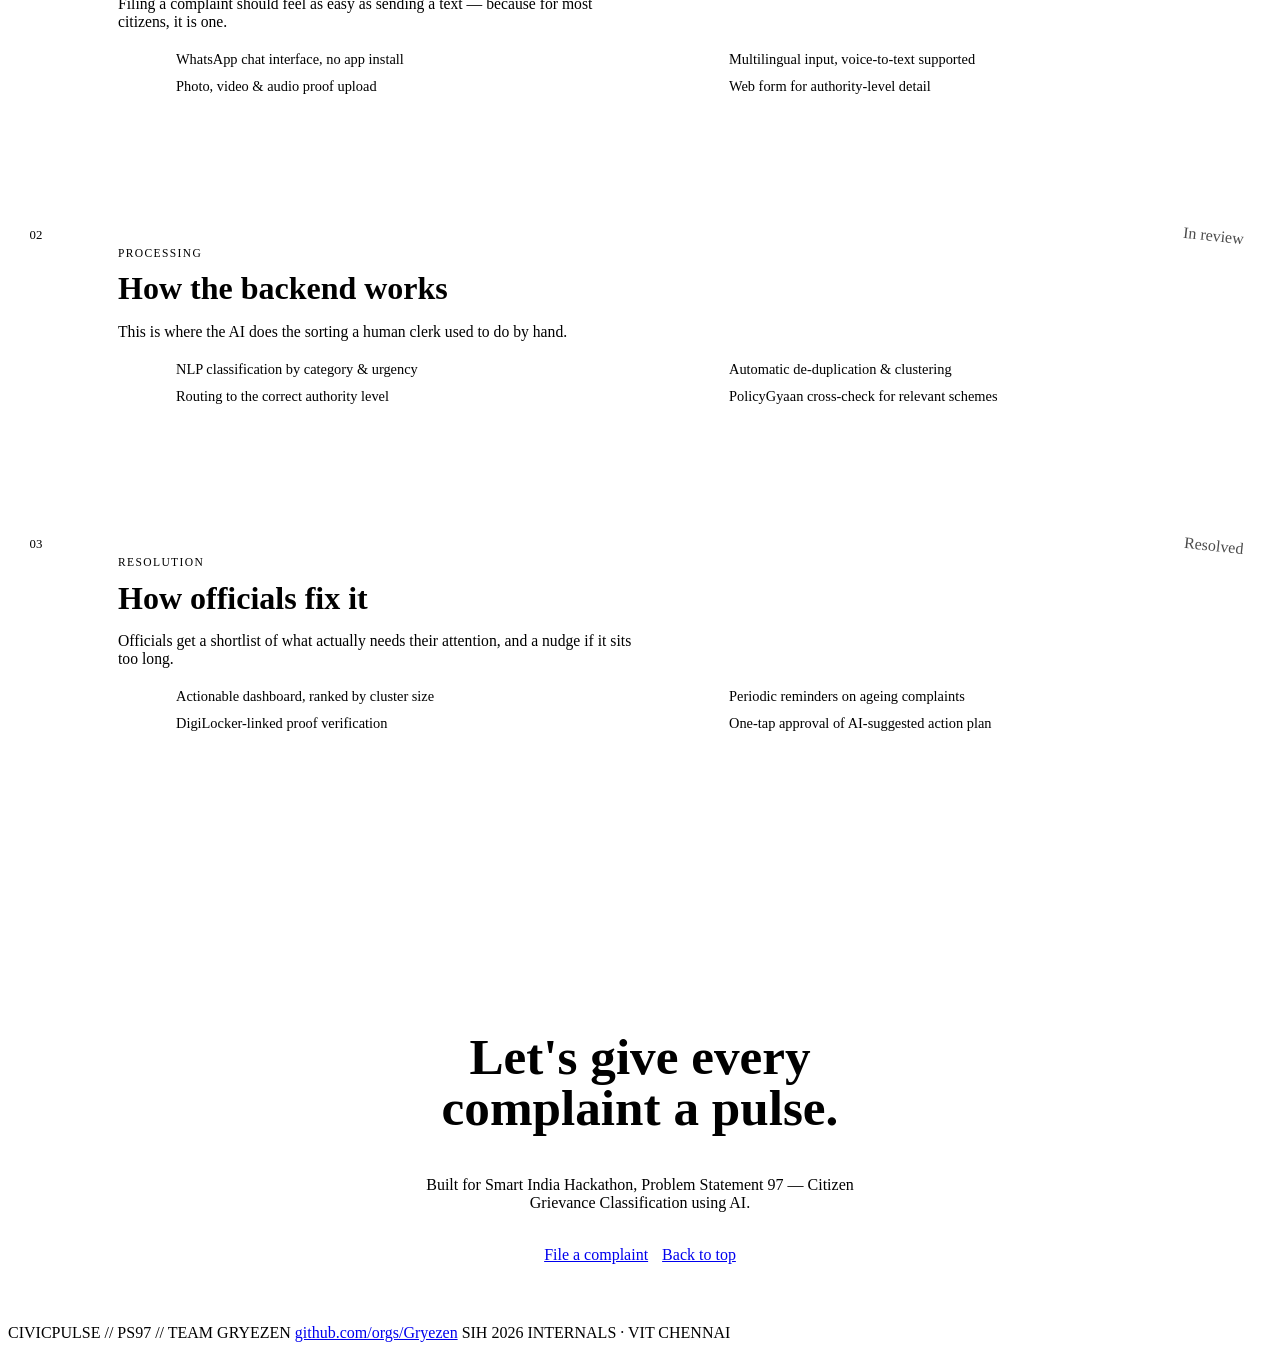
==== commit 78ee6b3d: "significant features" ====
--- a/Frontend/civicpulse/templates/index.html
+++ b/Frontend/civicpulse/templates/index.html
@@ -10,7 +10,16 @@
 <link rel="apple-touch-icon" href="img/apple-touch-icon.png">
 <link rel="stylesheet" href="style.css">
 <style>
-  .hero{position:relative; padding:200px 0 96px; overflow:hidden;}
+  .hero{
+    position:relative; padding:200px 0 96px; overflow:hidden;
+    background:linear-gradient(180deg,
+      rgba(255,153,51,0.10) 0%,
+      rgba(255,153,51,0.03) 22%,
+      rgba(255,255,255,0) 45%,
+      rgba(255,255,255,0) 60%,
+      rgba(15,122,31,0.03) 80%,
+      rgba(15,122,31,0.09) 100%);
+  }
   .hero-grid{
     position:absolute; inset:0;
     background-image:linear-gradient(var(--hairline) 1px, transparent 1px), linear-gradient(90deg, var(--hairline) 1px, transparent 1px);
@@ -20,6 +29,22 @@
   }
   .hero-content{position:relative; z-index:2; max-width:820px;}
   .hero .eyebrow{margin-bottom:22px;}
+
+  .manifesto{position:relative; padding:64px 0; overflow:hidden; border-top:1px solid var(--hairline); border-bottom:1px solid var(--hairline);}
+  .manifesto-inner{position:relative; z-index:1; text-align:center;}
+  .manifesto .tri-underline{margin:0 auto 22px; }
+  .pull-quote{margin:0;}
+  .pull-quote p{
+    font-family:var(--display); font-weight:800; font-style:italic;
+    font-size:clamp(1.5rem, 3.2vw, 2.3rem); line-height:1.28;
+    color:var(--ink); text-transform:none; max-width:16ch; margin:0 auto;
+  }
+  @media (min-width:520px){ .pull-quote p{max-width:none;} }
+  .manifesto-sub{
+    margin-top:20px; color:var(--text-mid); font-size:0.98rem;
+    max-width:56ch; margin-left:auto; margin-right:auto;
+  }
+  .manifesto-sub em{color:var(--navy); font-style:normal; font-weight:700;}
   h1.headline{
     font-family:var(--display); font-weight:800;
     font-size:clamp(2.6rem, 6.4vw, 5.1rem);
@@ -114,13 +139,18 @@
 <header class="nav">
   <div class="nav-inner">
     <a href="#top" class="logo"><img src="img/emblem.png" alt="" aria-hidden="true" class="emblem-mark">Civic<span>Pulse</span></a>
-    <ul class="nav-links">
+    <ul class="nav-links" id="navLinksList">
       <li><a href="#pillars">Why it's fast</a></li>
       <li><a href="#how">How it works</a></li>
       <li><a href="track.html">Track complaint</a></li>
       <li><a href="login.html">Log in</a></li>
     </ul>
-    <a class="nav-cta" href="login.html">File a complaint →</a>
+    <div class="nav-right">
+      <button type="button" class="nav-toggle" id="navToggle" aria-label="Open menu" aria-expanded="false" aria-controls="navLinksList">
+        <span></span><span></span><span></span>
+      </button>
+      <a class="nav-cta" href="login.html">File a complaint →</a>
+    </div>
   </div>
 </header>
 
@@ -132,7 +162,7 @@
       <p class="eyebrow">Smart India Hackathon · PS97 · Citizen Grievance AI</p>
       <h1 class="headline">Every complaint<br>has a <span class="accent">pulse.</span><br>We read it live.</h1>
       <div class="tri-underline" aria-hidden="true"><span></span><span></span><span></span></div>
-      <p class="subhead">We post the right problem to the right people at the <strong>right time.</strong><br><br>CivicPulse triages, de-duplicates, and routes citizen grievances the moment they're filed — in the citizen's own language — so nothing waits in a queue that nobody's watching.</p>
+      <p class="subhead">CivicPulse triages, de-duplicates, and routes citizen grievances the moment they're filed — in the citizen's own language — so nothing waits in a queue that nobody's watching.</p>
       <div class="hero-ctas">
         <a href="#how" class="btn btn-primary">See how it works</a>
         <a href="login.html" class="btn btn-ghost">File a complaint</a>
@@ -152,6 +182,17 @@
     </div>
   </section>
 
+  <section class="manifesto reveal">
+    <img src="img/chakra.svg" alt="" aria-hidden="true" class="chakra-watermark" style="top:50%; left:50%; width:260px; height:260px; transform:translate(-50%,-50%);">
+    <div class="wrap-narrow manifesto-inner">
+      <div class="tri-underline" aria-hidden="true"><span></span><span></span><span></span></div>
+      <blockquote class="pull-quote">
+        <p>“We post the right problem to the right people at the right time.”</p>
+      </blockquote>
+      <p class="manifesto-sub">That's the PolicyGyaan principle — CivicPulse doesn't just route complaints after the fact, it surfaces the right scheme or safeguard <em>before</em> frustration turns into one.</p>
+    </div>
+  </section>
+
   <section class="pillars" id="pillars">
     <div class="wrap">
       <div class="section-head reveal">
@@ -164,19 +205,19 @@
           <p class="pillar-num">VITAL 01</p>
           <p class="pillar-readout">&lt;30<span class="unit">sec to route</span></p>
           <h3 class="pillar-title">Tracking</h3>
-          <p>Complaints are classified and forwarded to the right authority the instant they're filed — no manual sorting queue, no clerk deciding which desk it lands on.</p>
+          <p>Every complaint is timestamped, routed, and made trackable within 30 seconds — citizens get a live status instead of wondering if it vanished into a black hole.</p>
         </div>
         <div class="pillar-card accuracy">
           <p class="pillar-num">VITAL 02</p>
           <p class="pillar-readout">1 <span class="unit">case, not 40</span></p>
           <h3 class="pillar-title">Pruning</h3>
-          <p>NLP clustering merges near-identical complaints about the same pothole or pipeline into a single case, so officials see true scale instead of a flooded inbox.</p>
+          <p>NLP clustering prunes near-identical complaints about the same pothole or pipeline down to a single case, so officials see true scale instead of a flooded inbox.</p>
         </div>
         <div class="pillar-card transparency">
           <p class="pillar-num">VITAL 03</p>
           <p class="pillar-readout">0 <span class="unit">phone calls needed</span></p>
           <h3 class="pillar-title">Prevention</h3>
-          <p>Every citizen can check exactly where their complaint stands, in their own language, without ever calling a helpdesk or visiting an office.</p>
+          <p>PolicyGyaan surfaces the scheme or safeguard relevant to a citizen before frustration turns into a complaint — solving the problem upstream, not just tracking it downstream.</p>
         </div>
       </div>
     </div>
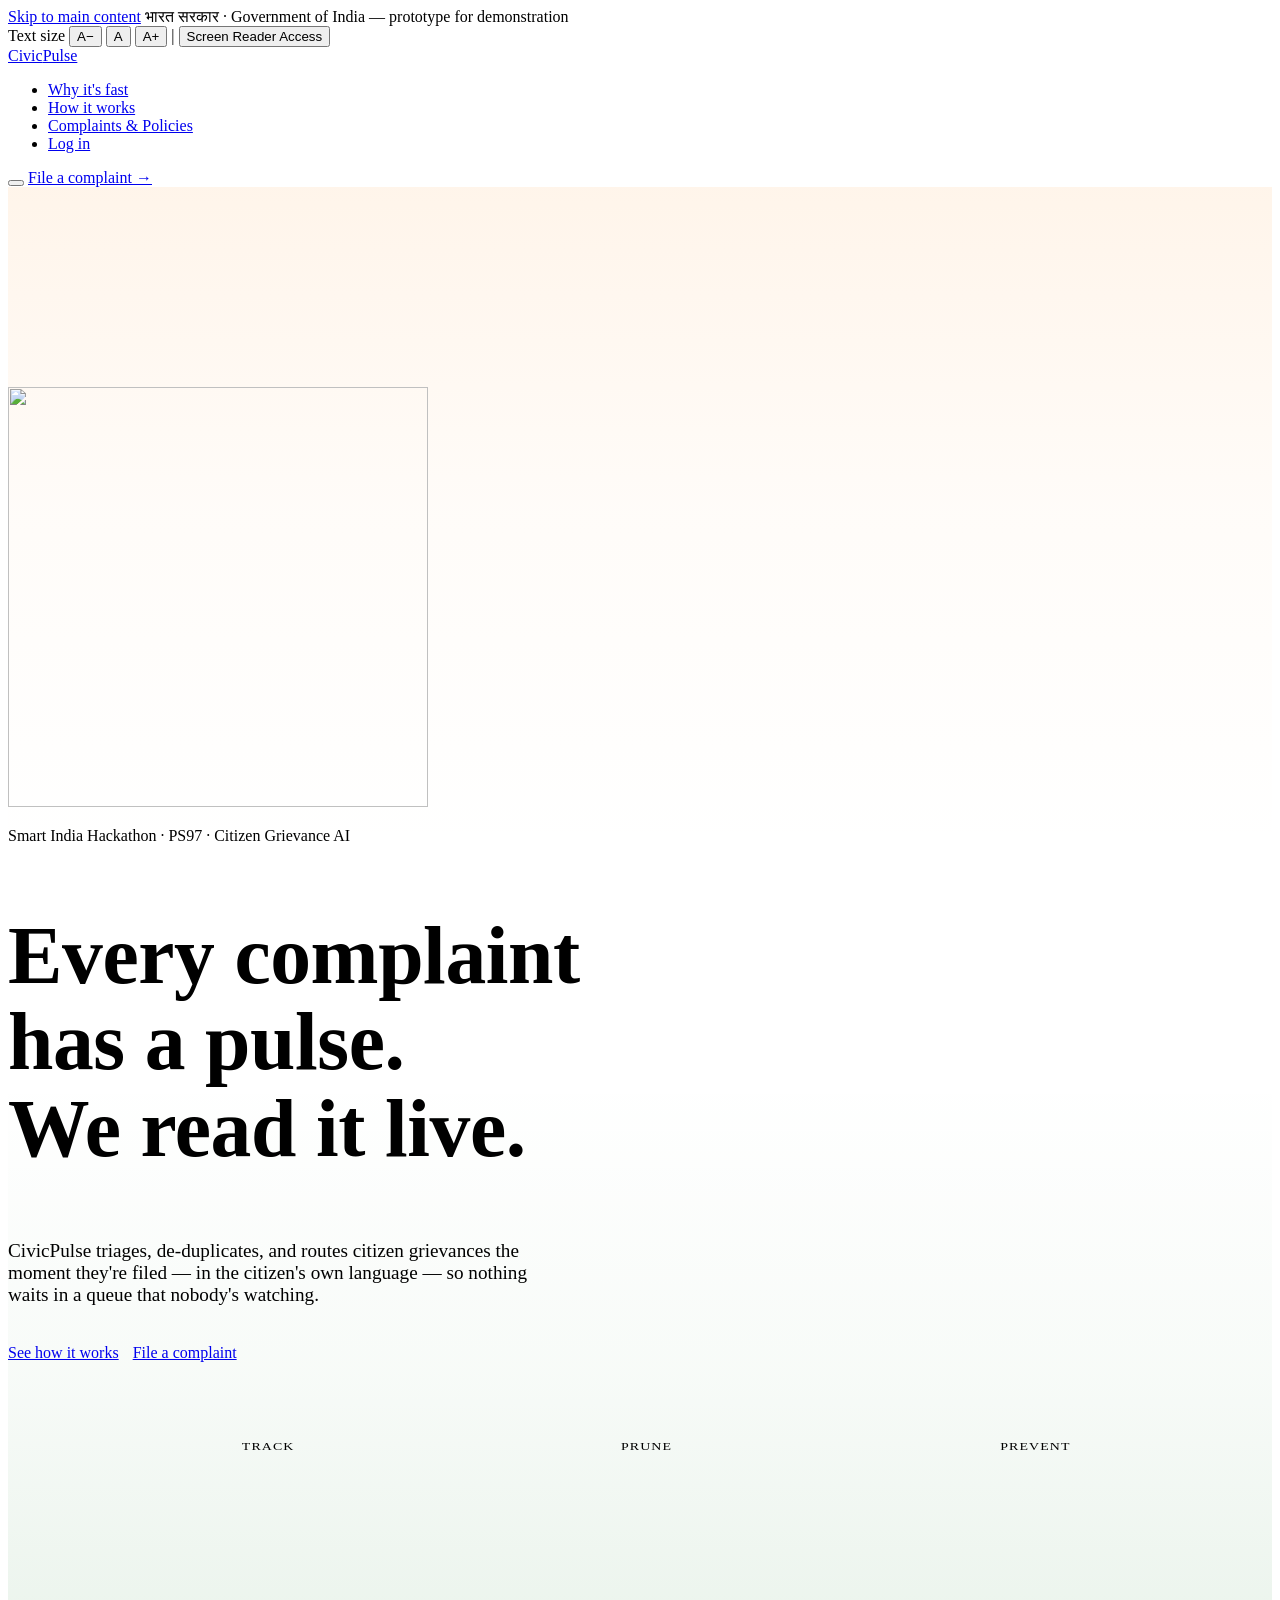
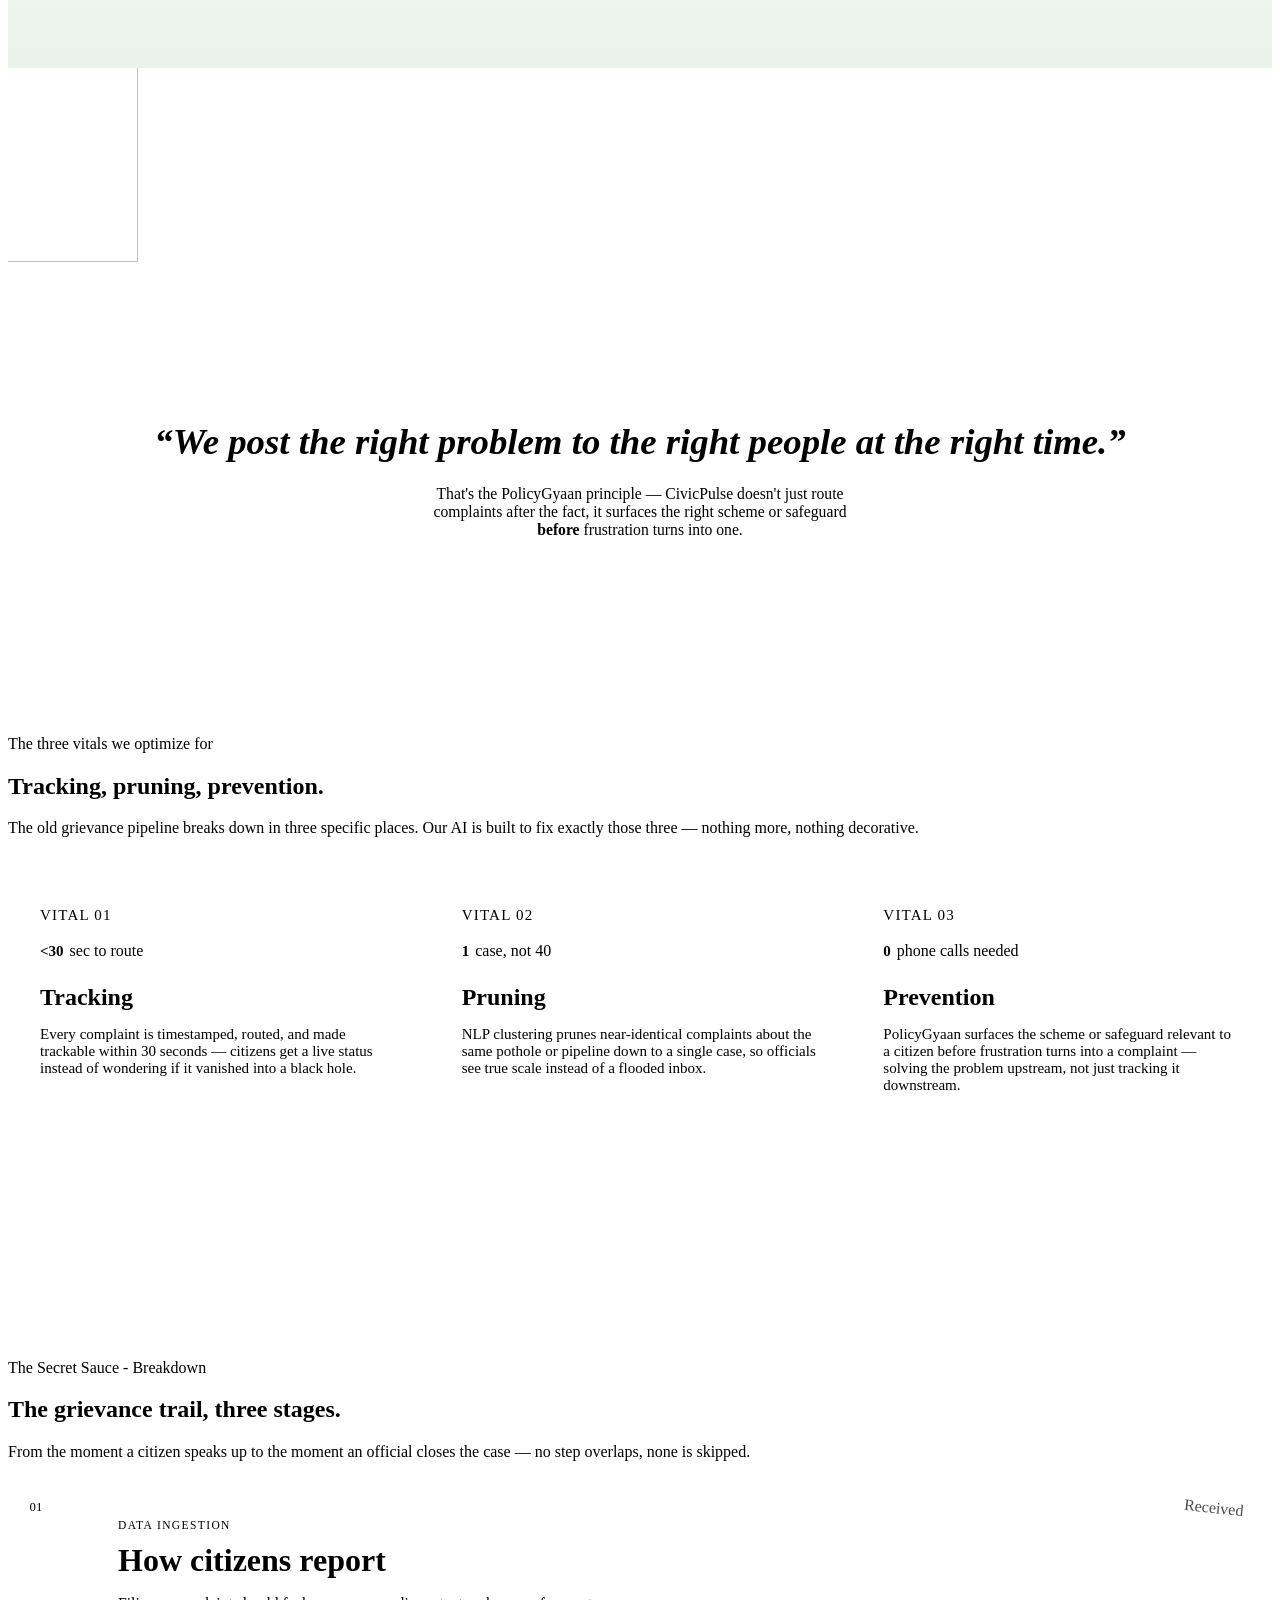
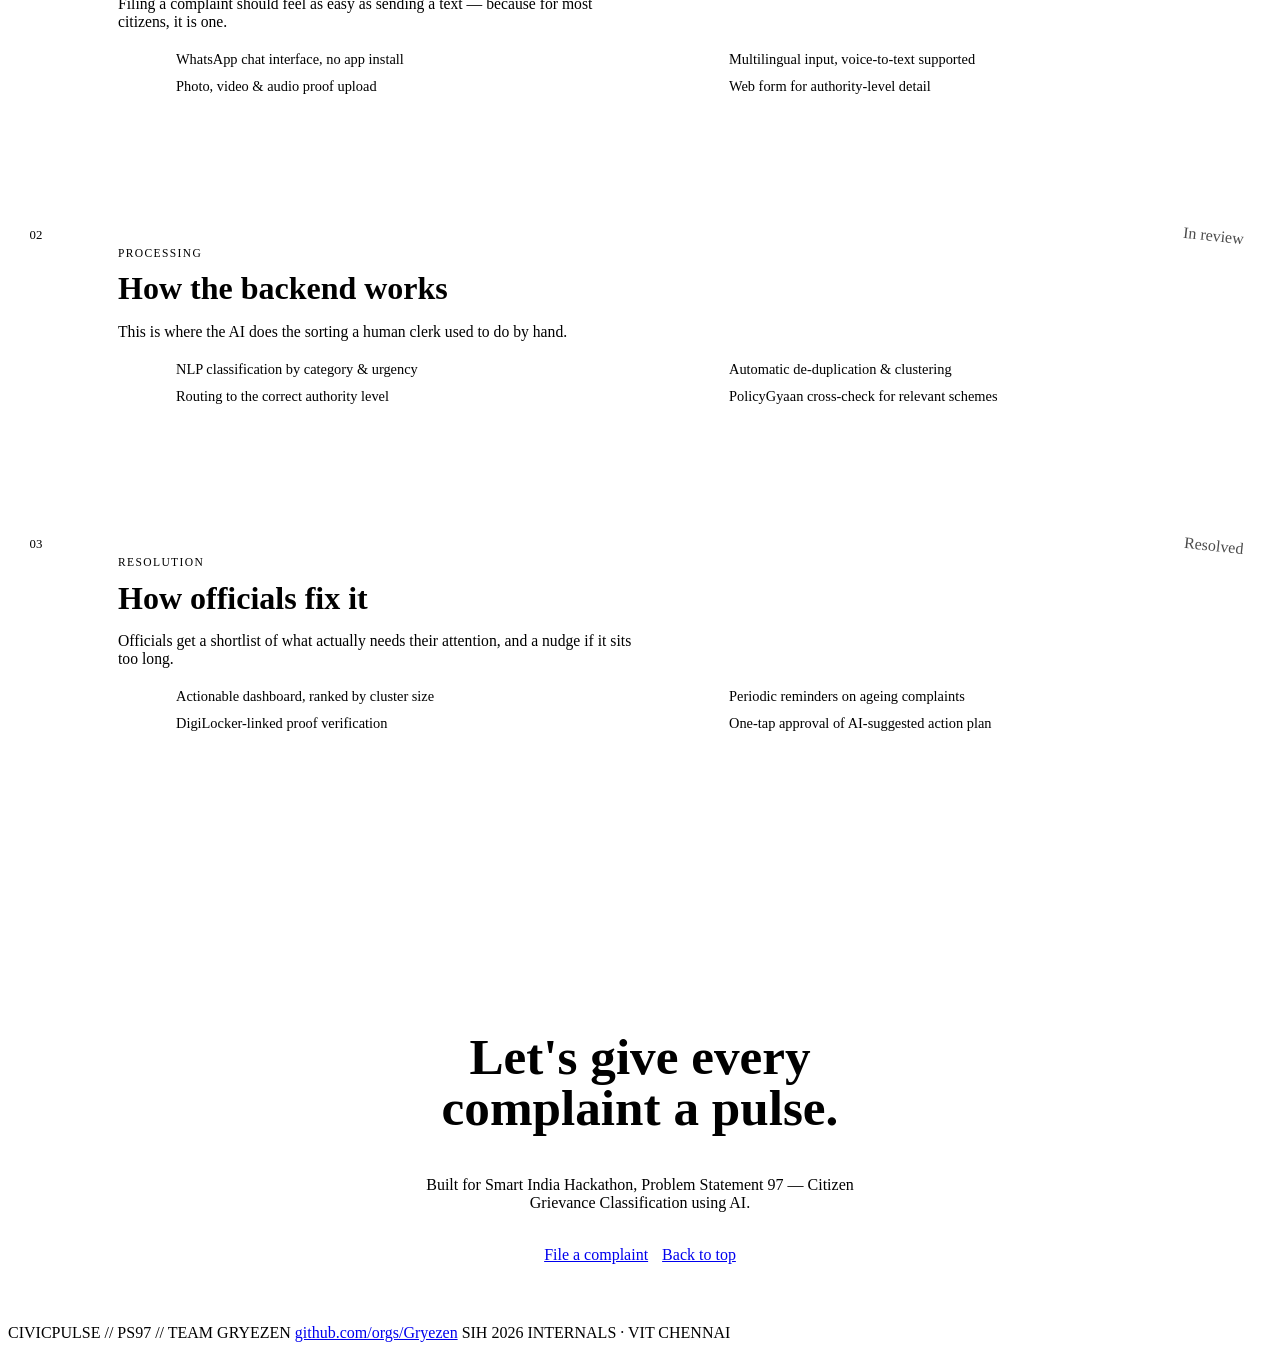
==== commit 08cc2f71: "integrated policygyaan" ====
--- a/Frontend/civicpulse/templates/index.html
+++ b/Frontend/civicpulse/templates/index.html
@@ -142,7 +142,7 @@
     <ul class="nav-links" id="navLinksList">
       <li><a href="#pillars">Why it's fast</a></li>
       <li><a href="#how">How it works</a></li>
-      <li><a href="track.html">Track complaint</a></li>
+      <li><a href="track.html">Complaints &amp; Policies</a></li>
       <li><a href="login.html">Log in</a></li>
     </ul>
     <div class="nav-right">
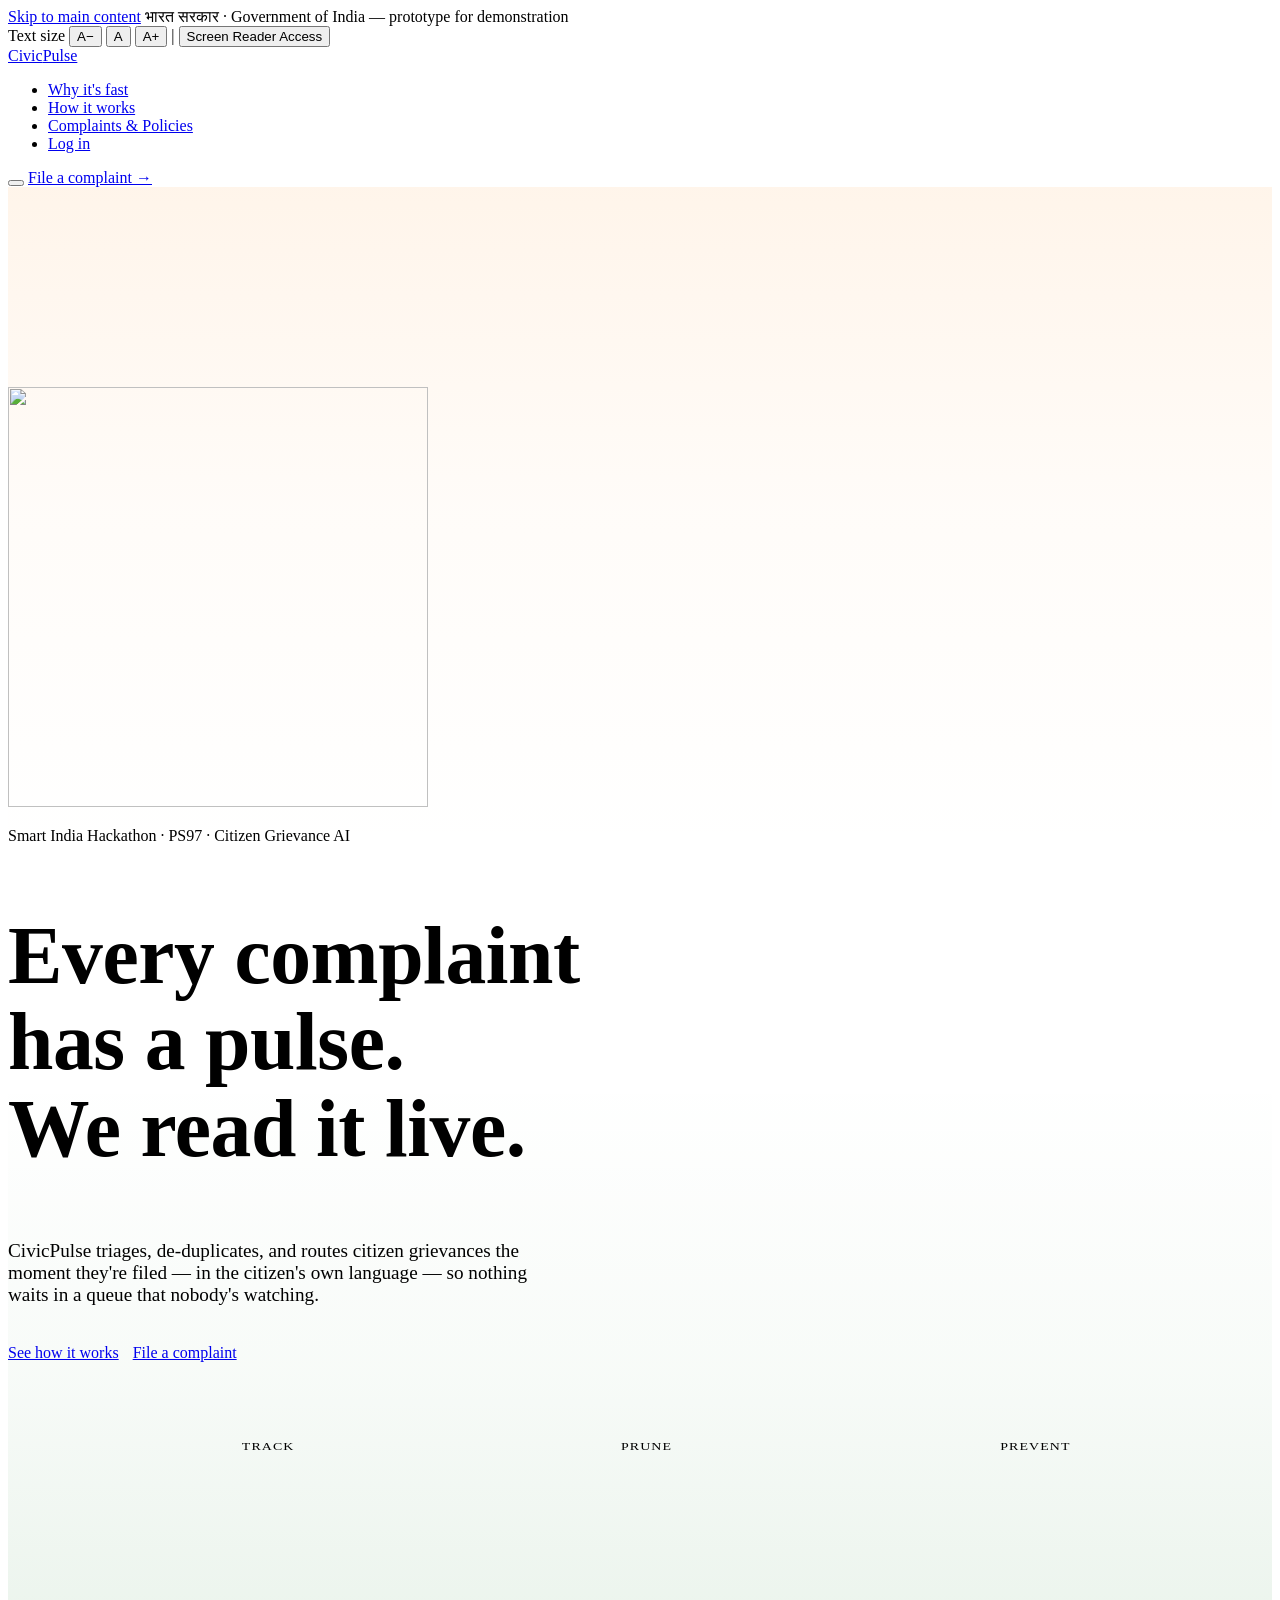
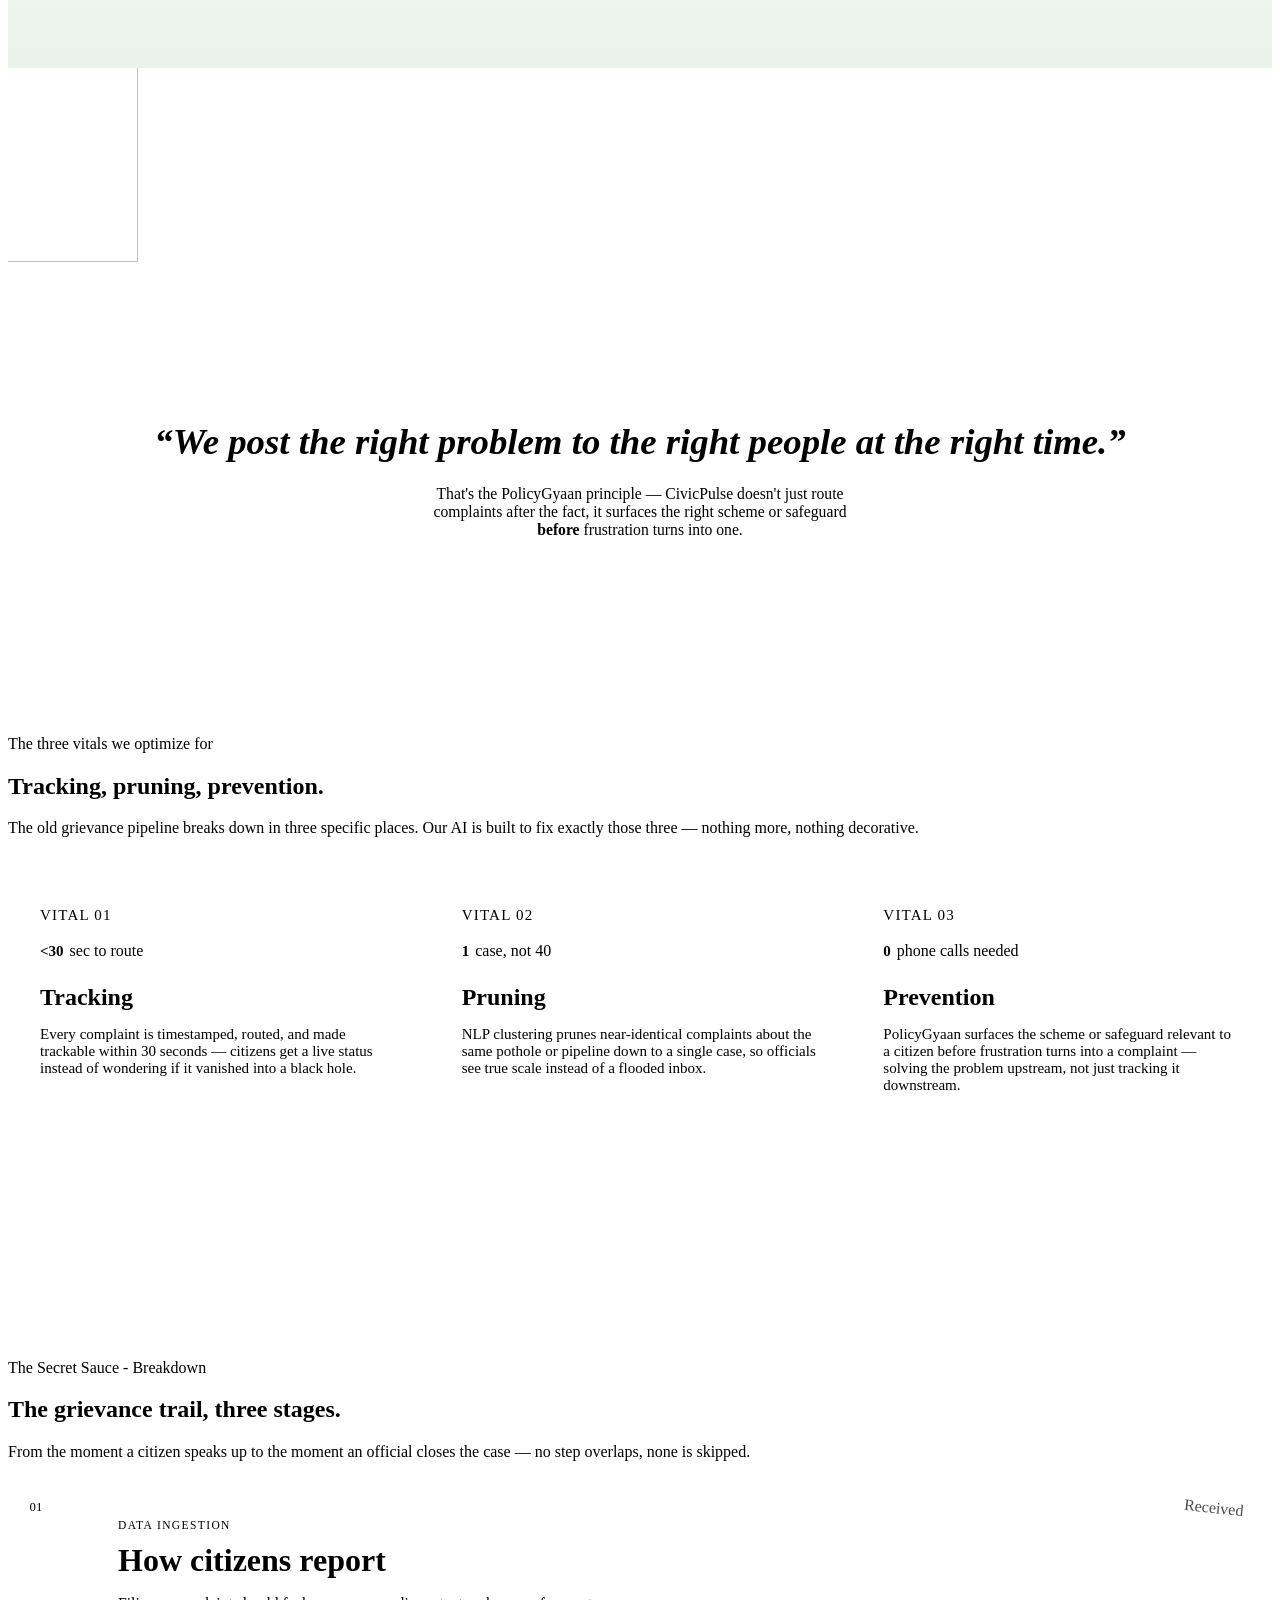
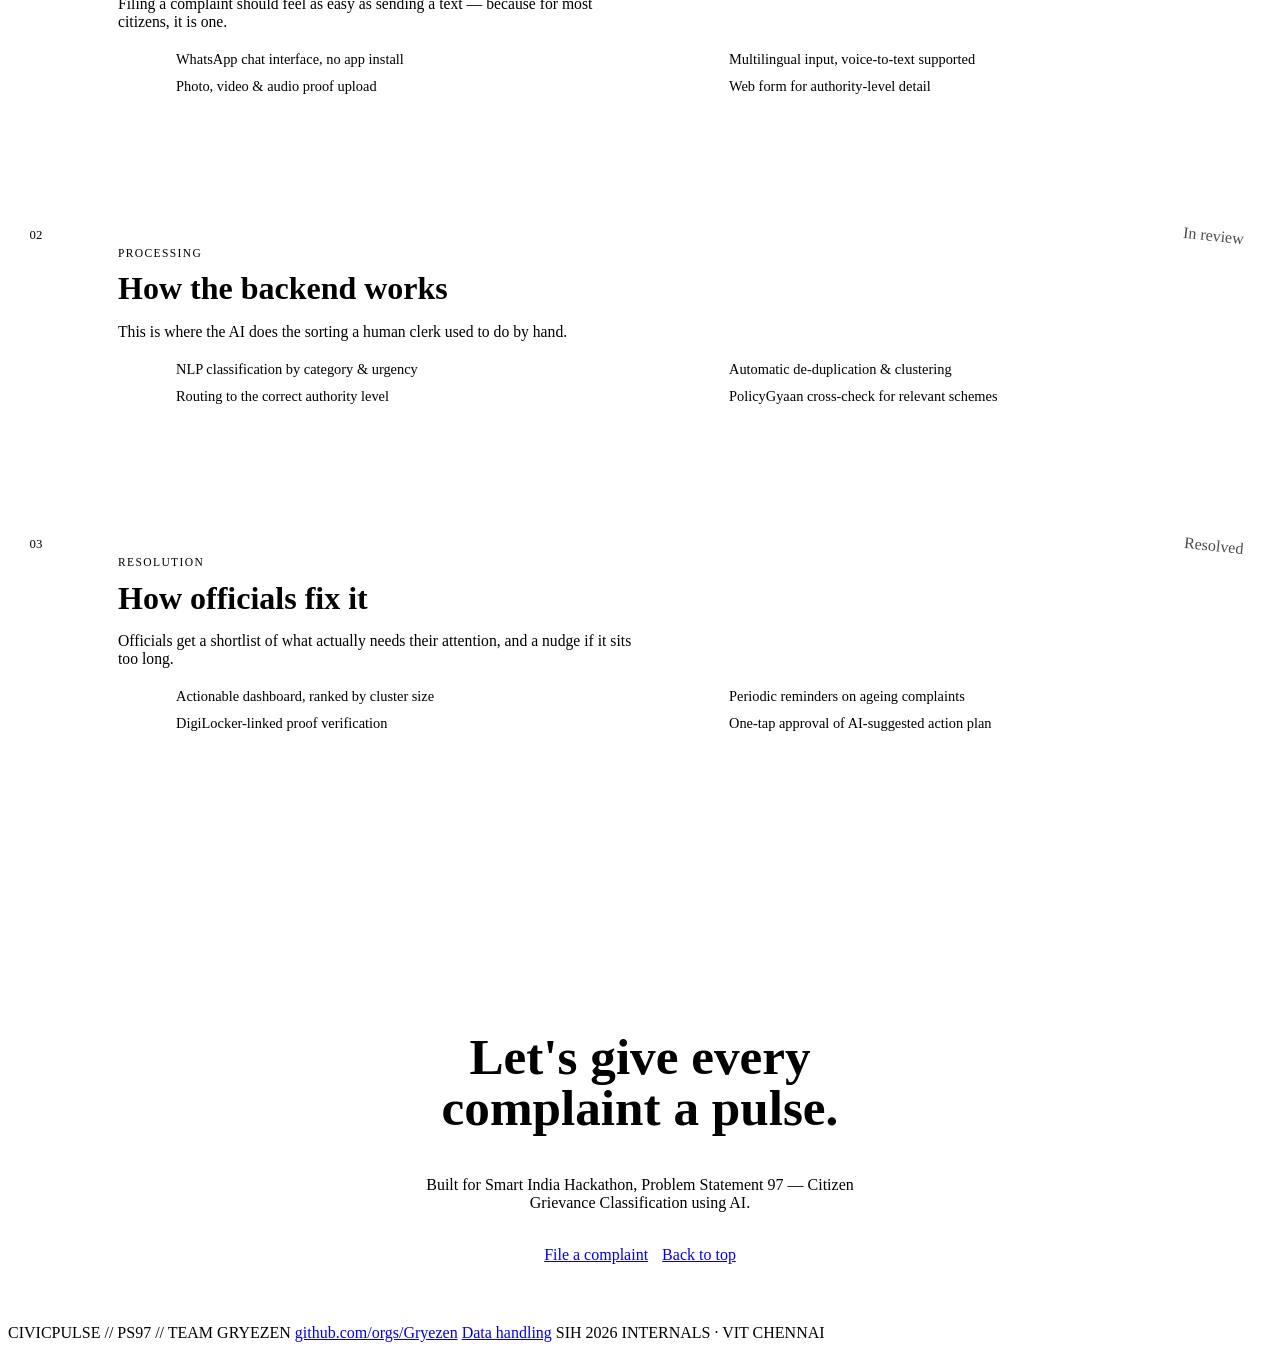
==== commit 970e3c94: "new feature" ====
--- a/Frontend/civicpulse/templates/index.html
+++ b/Frontend/civicpulse/templates/index.html
@@ -297,6 +297,7 @@
   <div class="wrap meta-inner">
     <span class="meta-brand"><img src="img/chakra.svg" alt="" aria-hidden="true" class="chakra-mark">CIVICPULSE // PS97 // TEAM GRYEZEN</span>
     <a href="https://github.com/orgs/Gryezen/repositories" target="_blank" rel="noopener">github.com/orgs/Gryezen</a>
+    <a href="privacy">Data handling</a>
     <span>SIH 2026 INTERNALS · VIT CHENNAI</span>
   </div>
 </footer>
